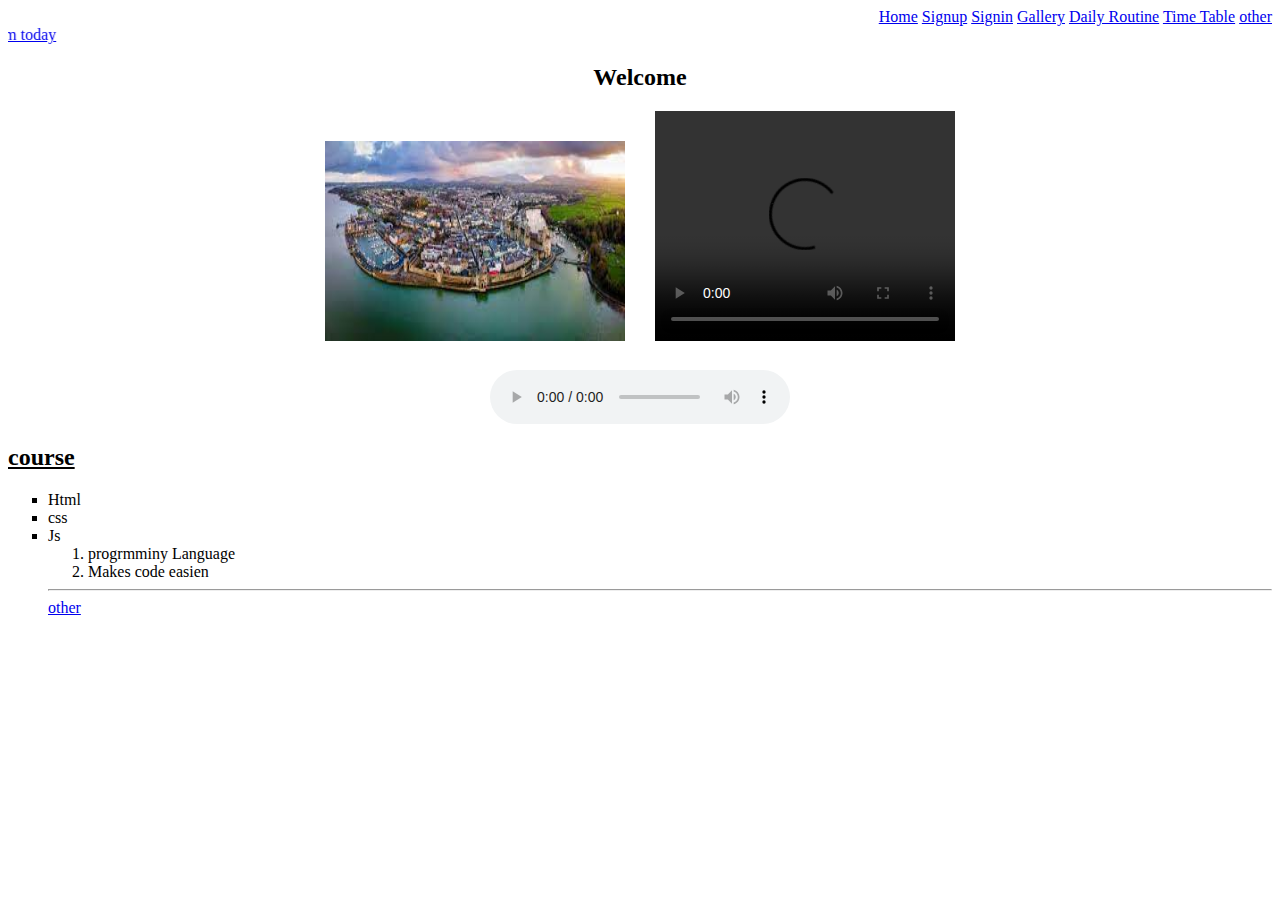
==== index.html @ df338418 "added html, css,js code" ====
<HTML> 
<HEAD>
	<TITLE>
		Subham Behera
	</TITLe>
	<style type="text/css">
		#Welcome{
			text-align: center;
		}
		.navigation{
			float: right;
		}
		#video{
			width: 300px;
			height: 230px;
		}
		#Welcome_img{
			width: 300px;
			height: 200px;
			padding-right: 2%
		}
		#banner_home{
			text-align: center;
		}

		audio{
			padding-top: 2%;
			margin top:5%; 
		}
	</style>
</HEAD>
<BODY>

	<div class="navigation">
		<a href="index.html">Home</a>
			<a href="signup.html">Signup</a>
				<a href="signin.html">Signin</a>
		<a href="gallery.html">Gallery</a>
		<a href="daily_routine.html">Daily Routine</a>
		<a href="time_table.html">Time Table</a>
		<a href="css_basics.html">other</a><br>
	</div>
	<marquee direction="right">
		<a href="css_basics.html" target="blank">Notice: lucky draw will be on 7pm today</a>
	</marquee>

		<h2 id="Welcome">Welcome</h2>

	<div id="banner_home"><img id="Welcome_img" src="assets/images/bg.jfif">


	
    <video controls id="video">
    	<source src="assets/video/hanuman-chalisa.mp4" >
    </video><br>
    <audio controls>
		<source src="assets/audio/01 - Chiru Chiru Chiru [DRGM].mp3">
	</audio></div>
	
	

	<u><h2>course</h2></u>
	<ul type="square">
		<li>Html</li>
		<li>css</li>
		<li>Js
			<ol type="1">
				<li>progrmminy Language</li>
				<li>Makes code easien</li>
			</li>
		</ol>
		<hr>
		<a href="css_basics.html">other</a><br>

	</BODY>
</HTML>
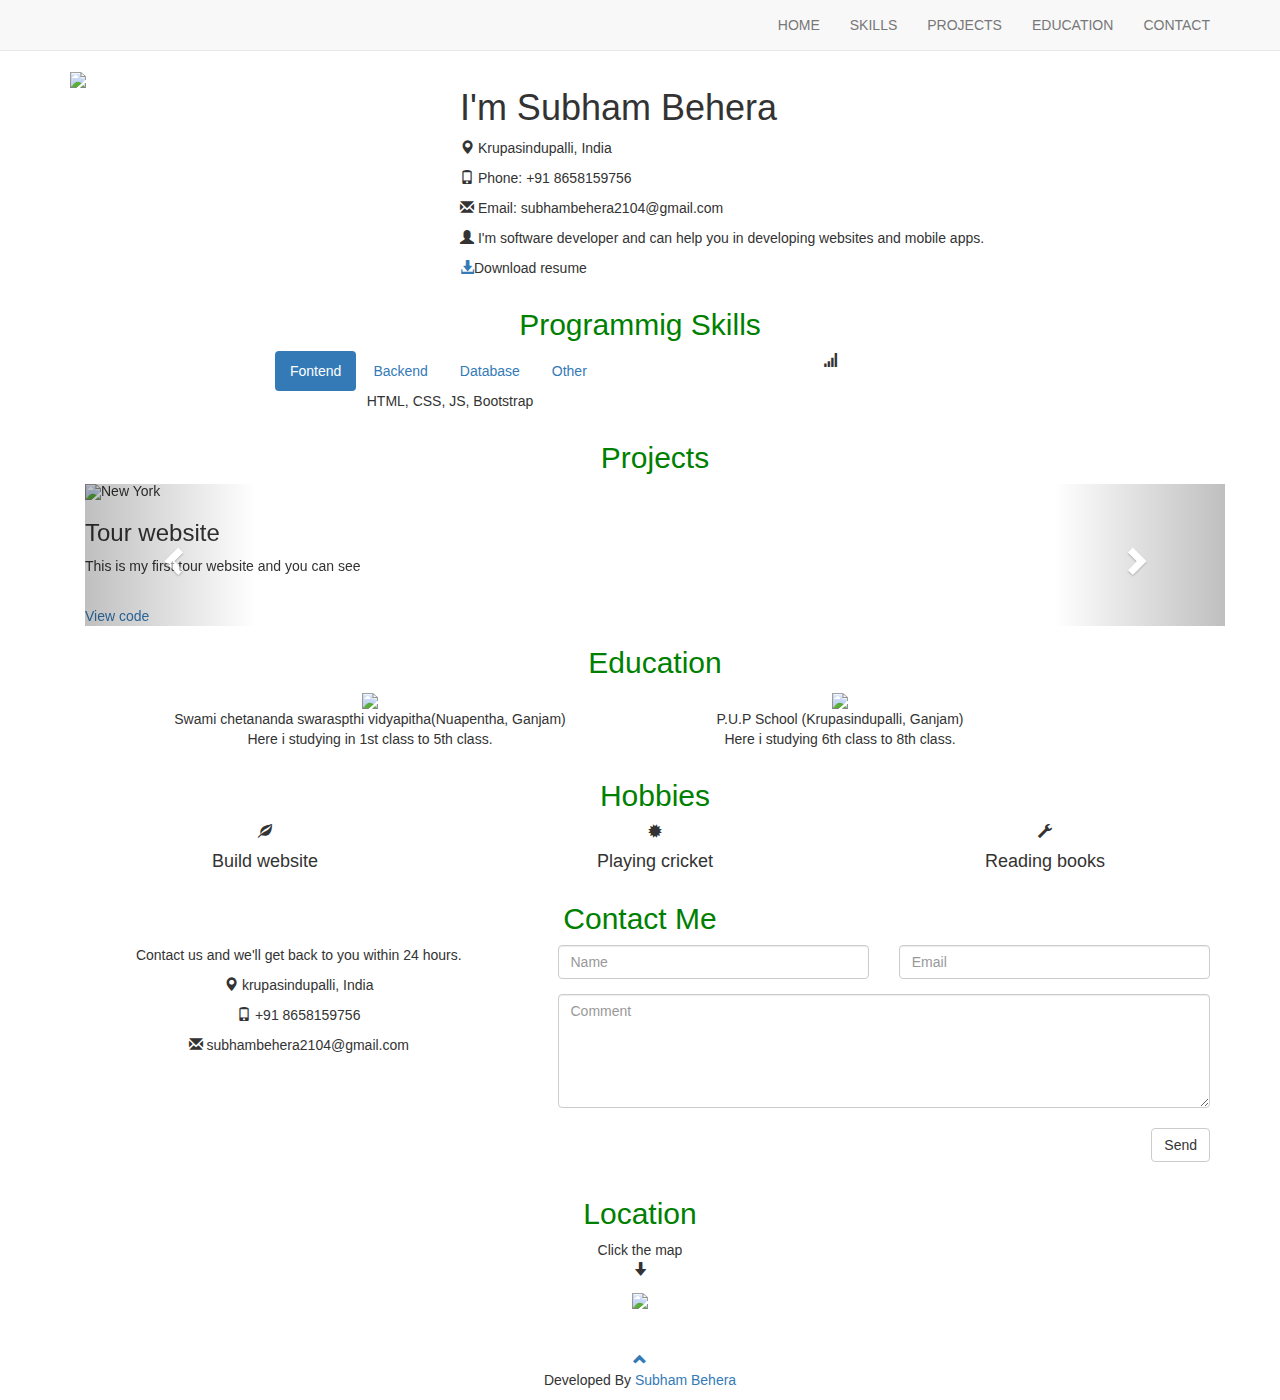
==== commit fdbaf008: "added subham_resume and modified index.html files" ====
--- a/index.html
+++ b/index.html
@@ -1,76 +1,197 @@
-<HTML> 
-<HEAD>
-	<TITLE>
-		Subham Behera
-	</TITLe>
-	<style type="text/css">
-		#Welcome{
-			text-align: center;
-		}
-		.navigation{
-			float: right;
-		}
-		#video{
-			width: 300px;
-			height: 230px;
-		}
-		#Welcome_img{
-			width: 300px;
-			height: 200px;
-			padding-right: 2%
-		}
-		#banner_home{
-			text-align: center;
-		}
-
-		audio{
-			padding-top: 2%;
-			margin top:5%; 
-		}
-	</style>
-</HEAD>
-<BODY>
-
-	<div class="navigation">
-		<a href="index.html">Home</a>
-			<a href="signup.html">Signup</a>
-				<a href="signin.html">Signin</a>
-		<a href="gallery.html">Gallery</a>
-		<a href="daily_routine.html">Daily Routine</a>
-		<a href="time_table.html">Time Table</a>
-		<a href="css_basics.html">other</a><br>
-	</div>
-	<marquee direction="right">
-		<a href="css_basics.html" target="blank">Notice: lucky draw will be on 7pm today</a>
-	</marquee>
-
-		<h2 id="Welcome">Welcome</h2>
-
-	<div id="banner_home"><img id="Welcome_img" src="assets/images/bg.jfif">
+<!DOCTYPE html>
+<html>
+<head>
+	<title>subham</title>
+	<link rel="stylesheet" href="https://maxcdn.bootstrapcdn.com/bootstrap/3.4.1/css/bootstrap.min.css">
+	<link href="https://fonts.googleapis.com/css?family=Montserrat" rel="stylesheet">
+	<script src="https://ajax.googleapis.com/ajax/libs/jquery/3.7.1/jquery.min.js"></script>
+	<script src="https://maxcdn.bootstrapcdn.com/bootstrap/3.4.1/js/bootstrap.min.js"></script>
+	<link rel="stylesheet" href="assets/css/subham_style.css">
 
 
-	
-    <video controls id="video">
-    	<source src="assets/video/hanuman-chalisa.mp4" >
-    </video><br>
-    <audio controls>
-		<source src="assets/audio/01 - Chiru Chiru Chiru [DRGM].mp3">
-	</audio></div>
-	
-	
+</head>
+<body>
 
-	<u><h2>course</h2></u>
-	<ul type="square">
-		<li>Html</li>
-		<li>css</li>
-		<li>Js
-			<ol type="1">
-				<li>progrmminy Language</li>
-				<li>Makes code easien</li>
-			</li>
-		</ol>
-		<hr>
-		<a href="css_basics.html">other</a><br>
+	<div class="container">
+		<div>
+			<nav class="navbar navbar-default navbar-fixed-top">
+				<div class="container">
+					<div class="navbar-header">
+						<button type="button" class="navbar-toggle" data-toggle="collapse" data-target="#myNavbar">
+							<span class="icon-bar"></span>
+							<span class="icon-bar"></span>
+							<span class="icon-bar"></span>
+						</button>
+					</div>
 
-	</BODY>
-</HTML>
+					<div class="collapse navbar-collapse" id="myNavbar">
+						<ul class="nav navbar-nav navbar-right">
+							<li><a href="#home-about">HOME</a></li>
+							<li><a href="#skill">SKILLS</a></li>
+							<li><a href="#Projects">PROJECTS</a></li>
+							<li><a href="#education">EDUCATION</a></li>
+							<li><a href="#Contact">CONTACT</a></li>
+						</ul>
+					</div>
+				</div>
+			</nav>
+
+		</div>
+
+
+		<div id="home-about" class="row" style="padding-top:6%">
+			<div class="col-sm-4 photo">
+				<img src="assets/images/subham.jpg">
+			</div>
+			<div class="col-sm-8">
+				<h1>I'm Subham Behera</h1>
+				<p><span class="glyphicon glyphicon-map-marker"></span> Krupasindupalli, India</p>
+				<p><span class="glyphicon glyphicon-phone"></span> Phone: +91 8658159756</p>
+				<p><span class="glyphicon glyphicon-envelope"></span > Email: subhambehera2104@gmail.com</p>
+				<p><span class="glyphicon glyphicon-user"></span> I'm software developer and can help you in developing websites and mobile apps. </p>
+				<p><a href="assets/subham_resume/Resume.pdf"> <span class="glyphicon glyphicon-download-alt"></span></a>Download resume</p>
+			</div>
+		</div>
+
+		<div class="container row text-center" id="skill">
+			<h2 class="text-center">Programmig Skills</h2>
+			<div class="col-sm-4 col-sm-offset-2">
+				<ul class="nav nav-pills">
+					<li class="active"><a data-toggle="tab" href="#menu0">Fontend</a></li>
+					<li><a data-toggle="tab" href="#menu1">Backend</a></li>
+					<li><a data-toggle="tab" href="#menu2">Database</a></li>
+					<li><a data-toggle="tab" href="#menu3">Other</a> </li>
+				</ul>
+				<div class="tab-content">
+					<div id="menu0" class="tab-pane fade in active">
+						<p>HTML, CSS, JS, Bootstrap</p>
+					</div>
+					<div id="menu1" class="tab-pane fade">
+						<p>C, C++, Python</p>
+					</div>
+					<div id="menu2" class="tab-pane fade">
+						<p>MySQL, Oracle</p>
+					</div>
+					<div id="menu3" class="tab-pane fade">
+						<p>M.S Word, Excel, pwoerpoint, paint</p>
+					</div>
+				</div>
+			</div>
+			<div class="col-sm-4">
+				<span class="glyphicon glyphicon-signal logo"></span>
+			</div>
+		</div>
+		<div class="container" id="Projects">
+			<h2 class="text-center">Projects</h2>
+			<div id="myCarousel" class="carousel slide" data-ride="carousel">
+				<ol class="carousel-indicators">
+					<li data-target="#myCarousel" data-slide-to="0" class="active"></li>
+					<li data-target="#myCarousel" data-slide-to="1"></li>
+					<li data-target="#myCarousel" data-slide-to="2"></li>
+				</ol>
+				<div class="carousel-inner" role="listbox">
+					<div class="item active">
+						<img src="assets/images/web.png" alt="New York" class="img">
+						<h3>Tour website</h3>
+						<p>This is my first tour website and you can see</p><br>
+						<a href="https://github.com/subhambehera2104">View code</a>
+					</div>
+					<div class="item">
+						<img src="assets/images/web2.png" alt="Chicago" class="img">
+						<div class="carousel-caption">
+							<h3>Education website</h3>
+							<p>This is my Educational website and you can see</p><br>
+							<a href="https://github.com/subhambehera2104">View code</a>
+						</div>
+					</div>
+					<div class="item">
+						<img src="assets/images/web3.png" alt="Los Angeles" class="img">
+						<h3>Health website</h3>
+						<p>This is my Health care website and you can see</p><br>
+						<a href="https://github.com/subhambehera2104">View code</a>
+					</div>
+				</div>
+				<a class="left carousel-control" href="#myCarousel" role="button" data-slide="prev">
+					<span class="glyphicon glyphicon-chevron-left" aria-hidden="true"></span>
+					<span class="sr-only">Previous</span>
+				</a>
+				<a class="right carousel-control" href="#myCarousel" role="button" data-slide="next">
+					<span class="glyphicon glyphicon-chevron-right" aria-hidden="true"></span>
+					<span class="sr-only">Next</span>
+				</a>
+			</div>
+		</div>
+		<div class="container text-center" id="education">
+			<h2>Education</h2>
+			<div class="col-sm-6">
+				<img src="assets/images/school2.jpg"><br>
+				<p>Swami chetananda swaraspthi vidyapitha(Nuapentha, Ganjam) <br>
+				Here i studying in 1st class to 5th class.</p>
+			</div>
+			<div class="col-sm-6">
+				<img src="assets/images/school.jpg" style="margin-right: 200px;"><br>
+				<p style="margin-right: 200px;">P.U.P School (Krupasindupalli, Ganjam)<br>
+				Here i studying 6th class to 8th class.</p>
+			</div>
+		</div>
+		<div class="container text-center">
+			<h2>Hobbies</h2>
+			<div class="row">
+				<div class="col-sm-4">
+					<span class="glyphicon glyphicon-leaf logo-small"></span>
+					<h4>Build website</h4>
+				</div>
+				<div class="col-sm-4">
+					<span class="glyphicon glyphicon-certificate logo-small"></span>
+					<h4>Playing cricket</h4>
+				</div>
+				<div class="col-sm-4">
+					<span class="glyphicon glyphicon-wrench logo-small"></span>
+					<h4>Reading books</h4>
+				</div>
+			</div>
+		</div>  
+	</div>
+	<div class="container text-center" id="Contact">
+		<h2>Contact Me</h2>
+		<div class="row">
+			<div class="col-sm-5">
+				<p>Contact us and we'll get back to you within 24 hours.</p>
+				<p><span class="glyphicon glyphicon-map-marker"></span> krupasindupalli, India</p>
+				<p><span class="glyphicon glyphicon-phone"></span> +91 8658159756</p>
+				<p><span class="glyphicon glyphicon-envelope"></span> subhambehera2104@gmail.com</p>
+			</div>
+			<div class="col-sm-7">
+				<div class="row">
+					<div class="col-sm-6 form-group">
+						<input class="form-control" id="name" name="name" placeholder="Name" type="text" required>
+					</div>
+					<div class="col-sm-6 form-group">
+						<input class="form-control" id="email" name="email" placeholder="Email" type="email" required>
+					</div>
+				</div>
+				<textarea class="form-control" id="comments" name="comments" placeholder="Comment" rows="5"></textarea><br>
+				<div class="row">
+					<div class="col-sm-12 form-group">
+						<button class="btn btn-default pull-right" type="submit">Send</button>
+					</div>
+				</div>
+			</div>
+		</div>
+	</div>
+
+	<div class="container text-center" id="map">
+		<h2>Location</h2>
+		<p>Click the map<br><span class="glyphicon glyphicon-arrow-down"></span></p>				
+		<a href="https://www.google.com/maps/@19.1525082,84.5699163,824m/data=!3m1!1e3?entry=ttu">
+			<img src="assets/images/location.png" style="width: 30%;"></a>
+		</div>
+	</div><br><br>
+	<footer class="container text-center">
+		<a href="#home-about" title="To Top">
+			<span class="glyphicon glyphicon-chevron-up"></span>
+		</a>
+		<p>Developed By <a href="https://subhambehera2104.github.io">Subham Behera</a></p>
+	</footer>
+</body>
+</html>--- a/assets/css/subham_style.css
+++ b/assets/css/subham_style.css
@@ -0,0 +1,4 @@
+
+   h2 {
+        color: green
+    }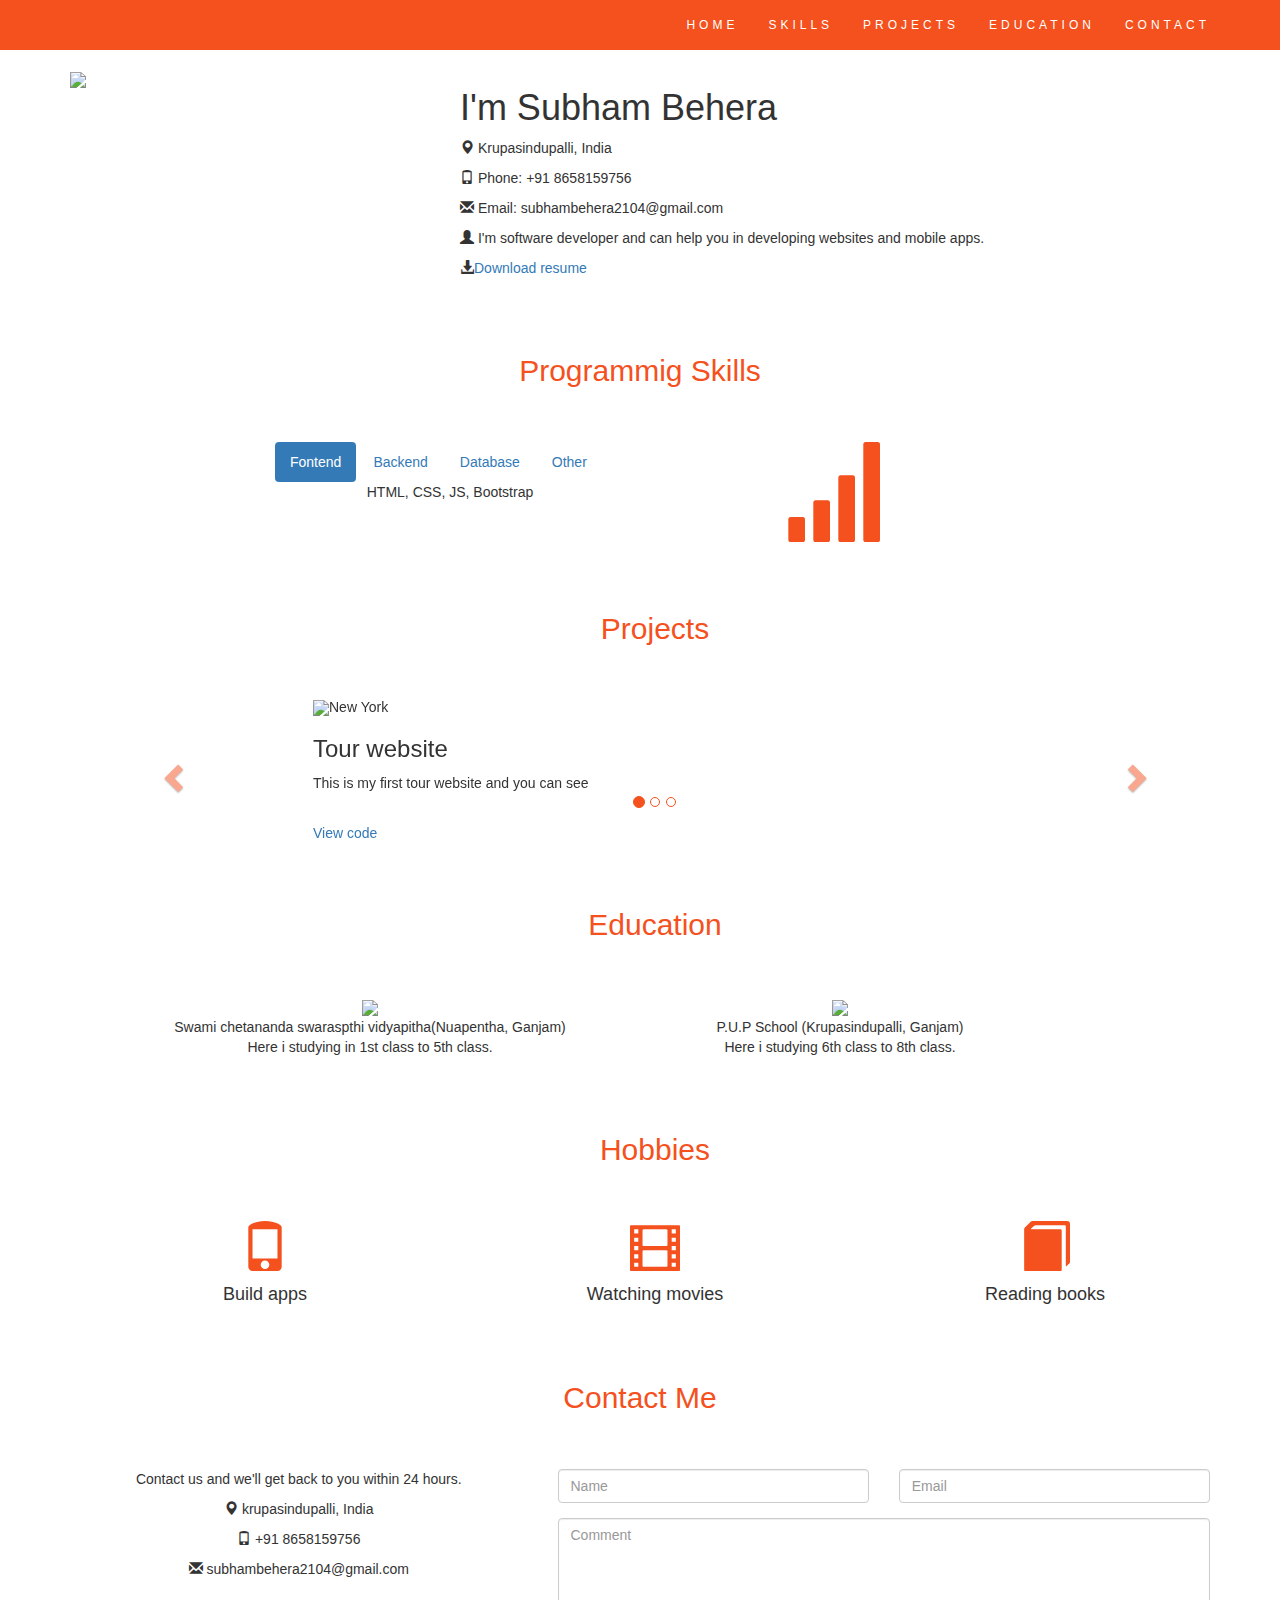
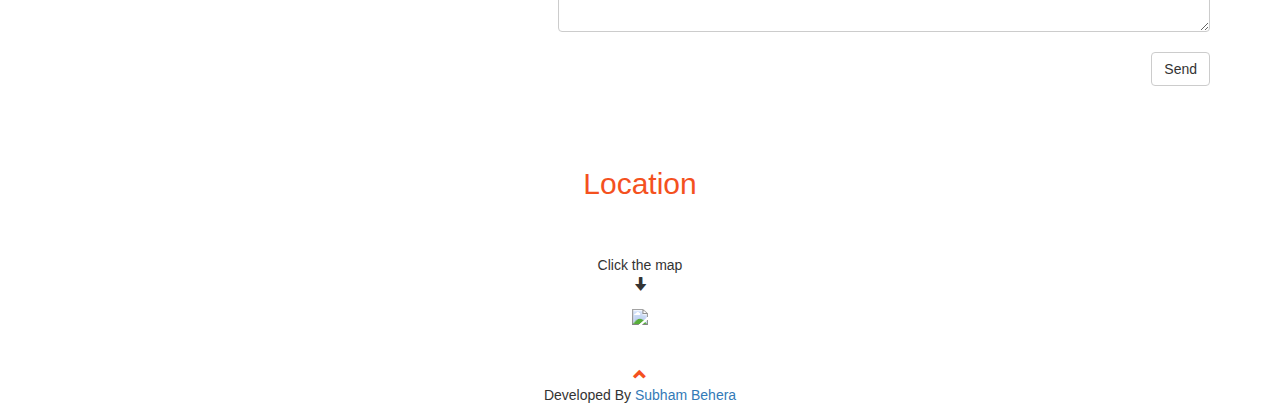
==== commit 097273e3: "modified index.html and subham_style.css" ====
--- a/index.html
+++ b/index.html
@@ -49,7 +49,7 @@
 				<p><span class="glyphicon glyphicon-phone"></span> Phone: +91 8658159756</p>
 				<p><span class="glyphicon glyphicon-envelope"></span > Email: subhambehera2104@gmail.com</p>
 				<p><span class="glyphicon glyphicon-user"></span> I'm software developer and can help you in developing websites and mobile apps. </p>
-				<p><a href="assets/subham_resume/Resume.pdf"> <span class="glyphicon glyphicon-download-alt"></span></a>Download resume</p>
+				<p><span class="glyphicon glyphicon-download-alt"></span><a href="assets/subham_resume/Resume.docx">Download resume</a></p>
 			</div>
 		</div>
 
@@ -138,15 +138,15 @@
 			<h2>Hobbies</h2>
 			<div class="row">
 				<div class="col-sm-4">
-					<span class="glyphicon glyphicon-leaf logo-small"></span>
-					<h4>Build website</h4>
+					<span class="glyphicon glyphicon-phone logo-small"></span>
+					<h4>Build apps</h4>
 				</div>
 				<div class="col-sm-4">
-					<span class="glyphicon glyphicon-certificate logo-small"></span>
-					<h4>Playing cricket</h4>
+					<span class="glyphicon glyphicon-film logo-small"></span>
+					<h4>Watching movies</h4>
 				</div>
 				<div class="col-sm-4">
-					<span class="glyphicon glyphicon-wrench logo-small"></span>
+					<span class="glyphicon glyphicon-book logo-small"></span>
 					<h4>Reading books</h4>
 				</div>
 			</div>
@@ -183,7 +183,7 @@
 	<div class="container text-center" id="map">
 		<h2>Location</h2>
 		<p>Click the map<br><span class="glyphicon glyphicon-arrow-down"></span></p>				
-		<a href="https://www.google.com/maps/@19.1525082,84.5699163,824m/data=!3m1!1e3?entry=ttu">
+		<a href="https://www.google.com/maps/@19.1472009,84.5729579,245m/data=!3m1!1e3?entry=ttu">
 			<img src="assets/images/location.png" style="width: 30%;"></a>
 		</div>
 	</div><br><br>
--- a/assets/css/subham_style.css
+++ b/assets/css/subham_style.css
@@ -1,4 +1,67 @@
+.photo{
+    transition: all 0.3s;
+}
+.photo:hover{
+    transform: scale(1.10);
+}
+h2{
+    color:  #f4511e;
+    padding: 4%;
+}
+.img{
+    transition: all 0.3s;
+}
+.img:hover{
+    transform: scale(1.15);
+}
+.about{
+    border-radius: 30px;
+}
+.carousel-control.right, .carousel-control.left {
+    background-image: none;
+    color:  #f4511e;
+}
+.carousel-indicators li {
+    border-color:  #f4511e;
+}
+.carousel-indicators li.active {
+    background-color:  #f4511e;
+}
+.item {
+    padding-left: 20%;
+}
+.logo-small{
+    color:  #f4511e;
+    font-size: 50px;
+}
+.logo {
+    color:  #f4511e;
+    font-size: 100px;
+}
+.navbar {
+    margin-bottom: 0;
+    background-color: #f4511e;
+    z-index: 9999;
+    border: 0;
+    font-size: 12px !important;
+    line-height: 1.42857143 !important;
+    letter-spacing: 4px;
+    border-radius: 0;
+  }
 
-   h2 {
-        color: green
-    }+  .navbar li a, .navbar .navbar-brand {
+    color: #fff !important;
+  }
+
+  .navbar-nav li a:hover, .navbar-nav li.active a {
+    color: #f4511e !important;
+    background-color: #fff !important;
+  }
+
+  .navbar-default .navbar-toggle {
+    border-color: transparent;
+    color: #fff !important;
+  }
+  footer .glyphicon{
+      color: #f4511e;
+  }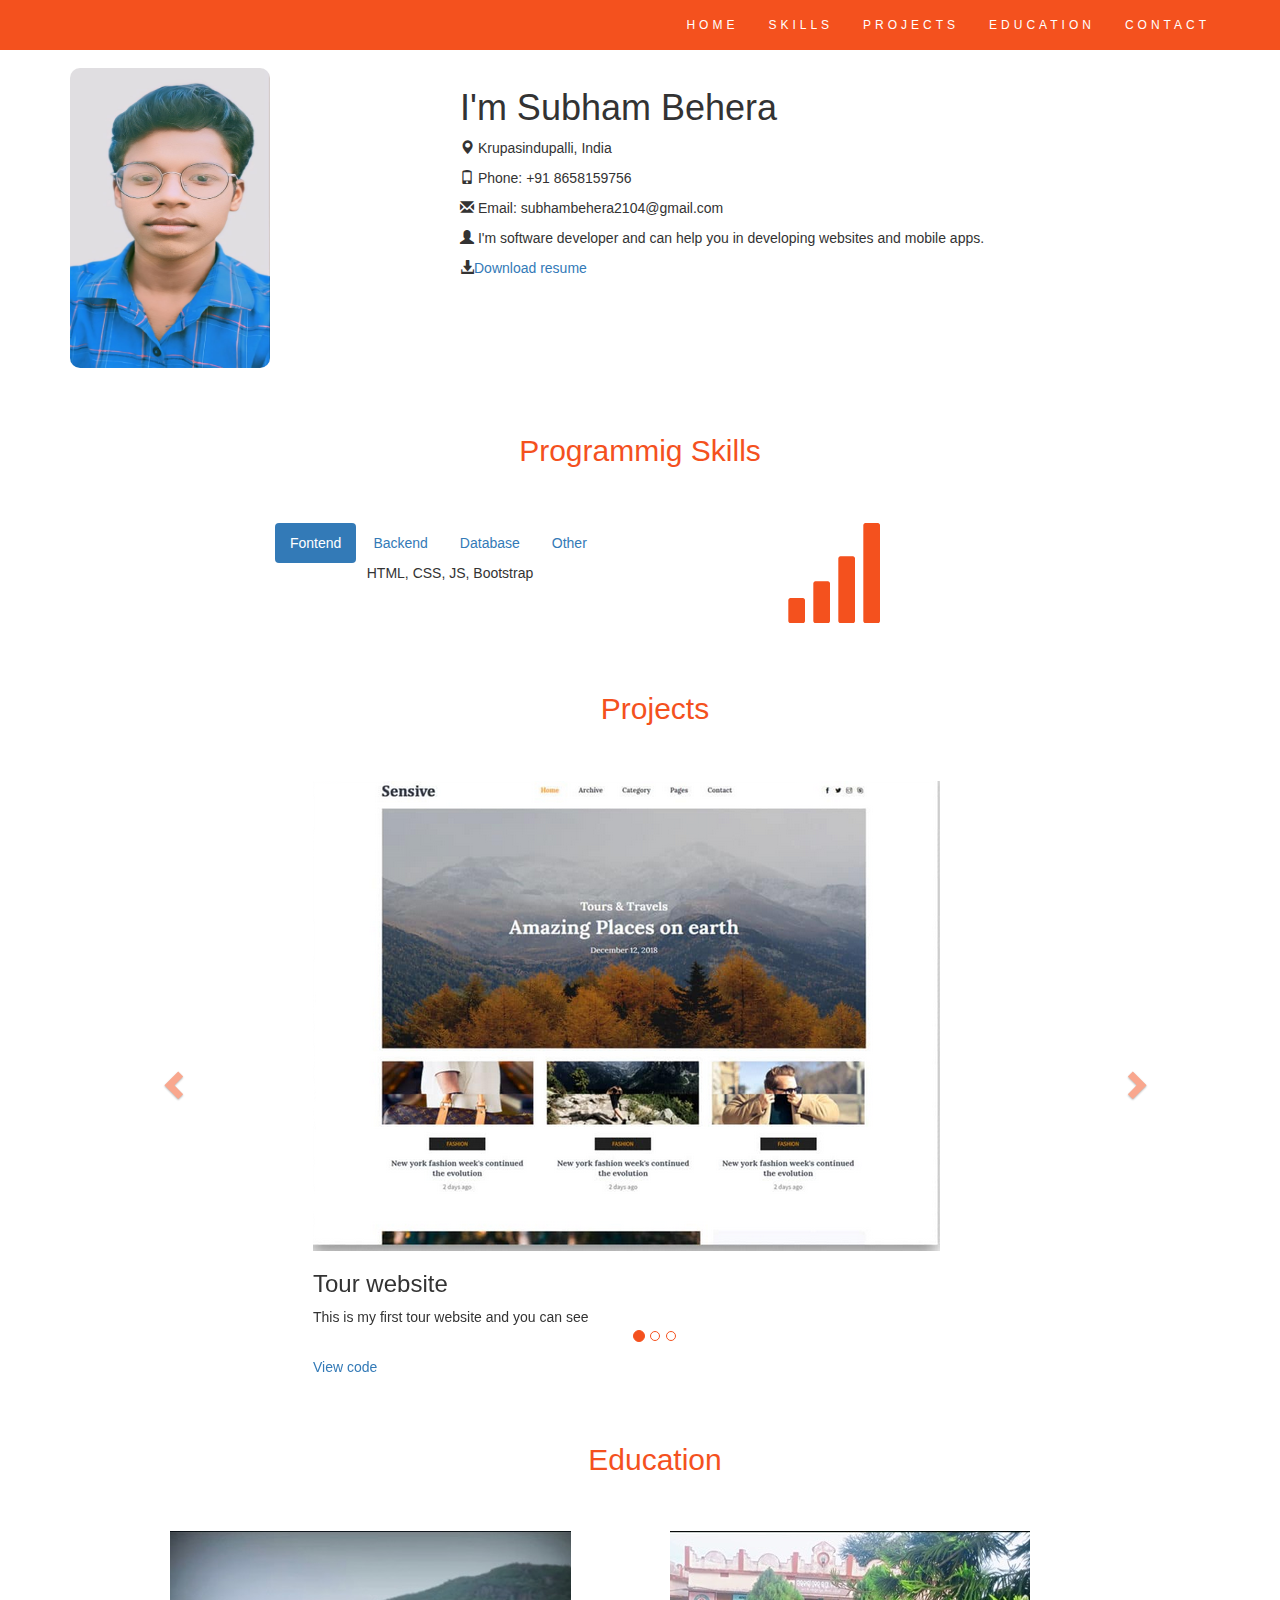
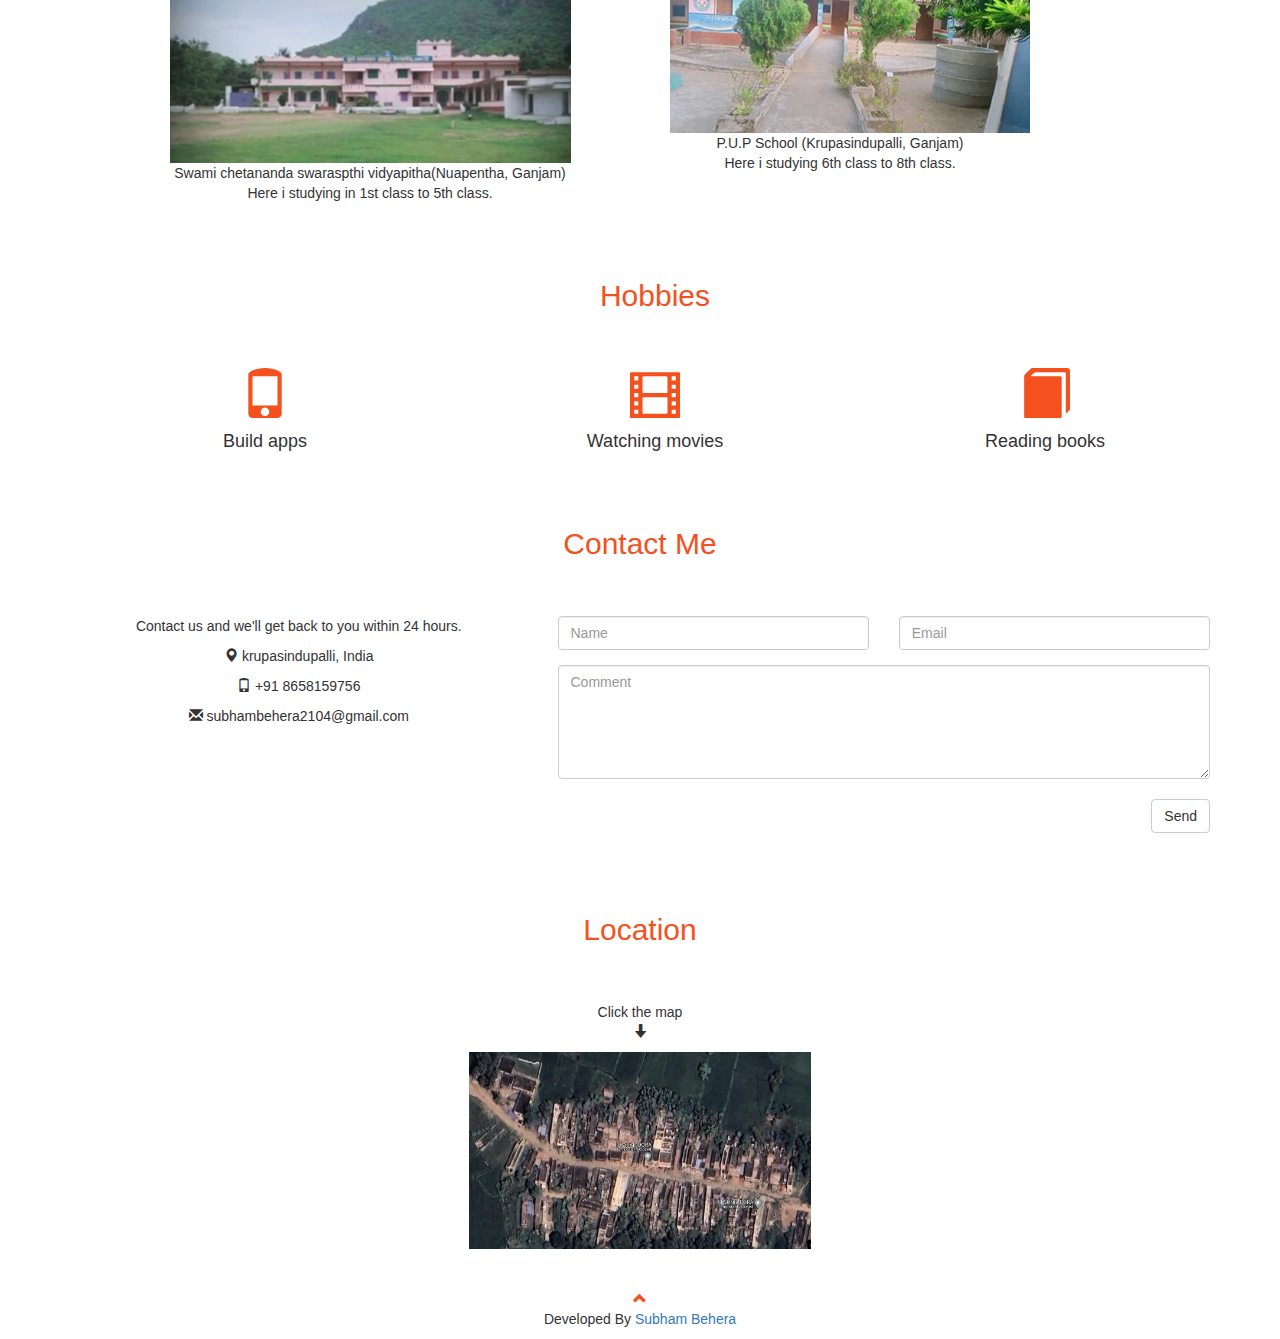
==== commit 00b51adf: "added my old won project" ====
--- a/index.html
+++ b/index.html
@@ -41,7 +41,7 @@
 
 		<div id="home-about" class="row" style="padding-top:6%">
 			<div class="col-sm-4 photo">
-				<img src="assets/images/subham.jpg">
+				<img src="assets/images/subham.jpg" style="height: 300px; width: 200px; border-radius: 10px;">
 			</div>
 			<div class="col-sm-8">
 				<h1>I'm Subham Behera</h1>
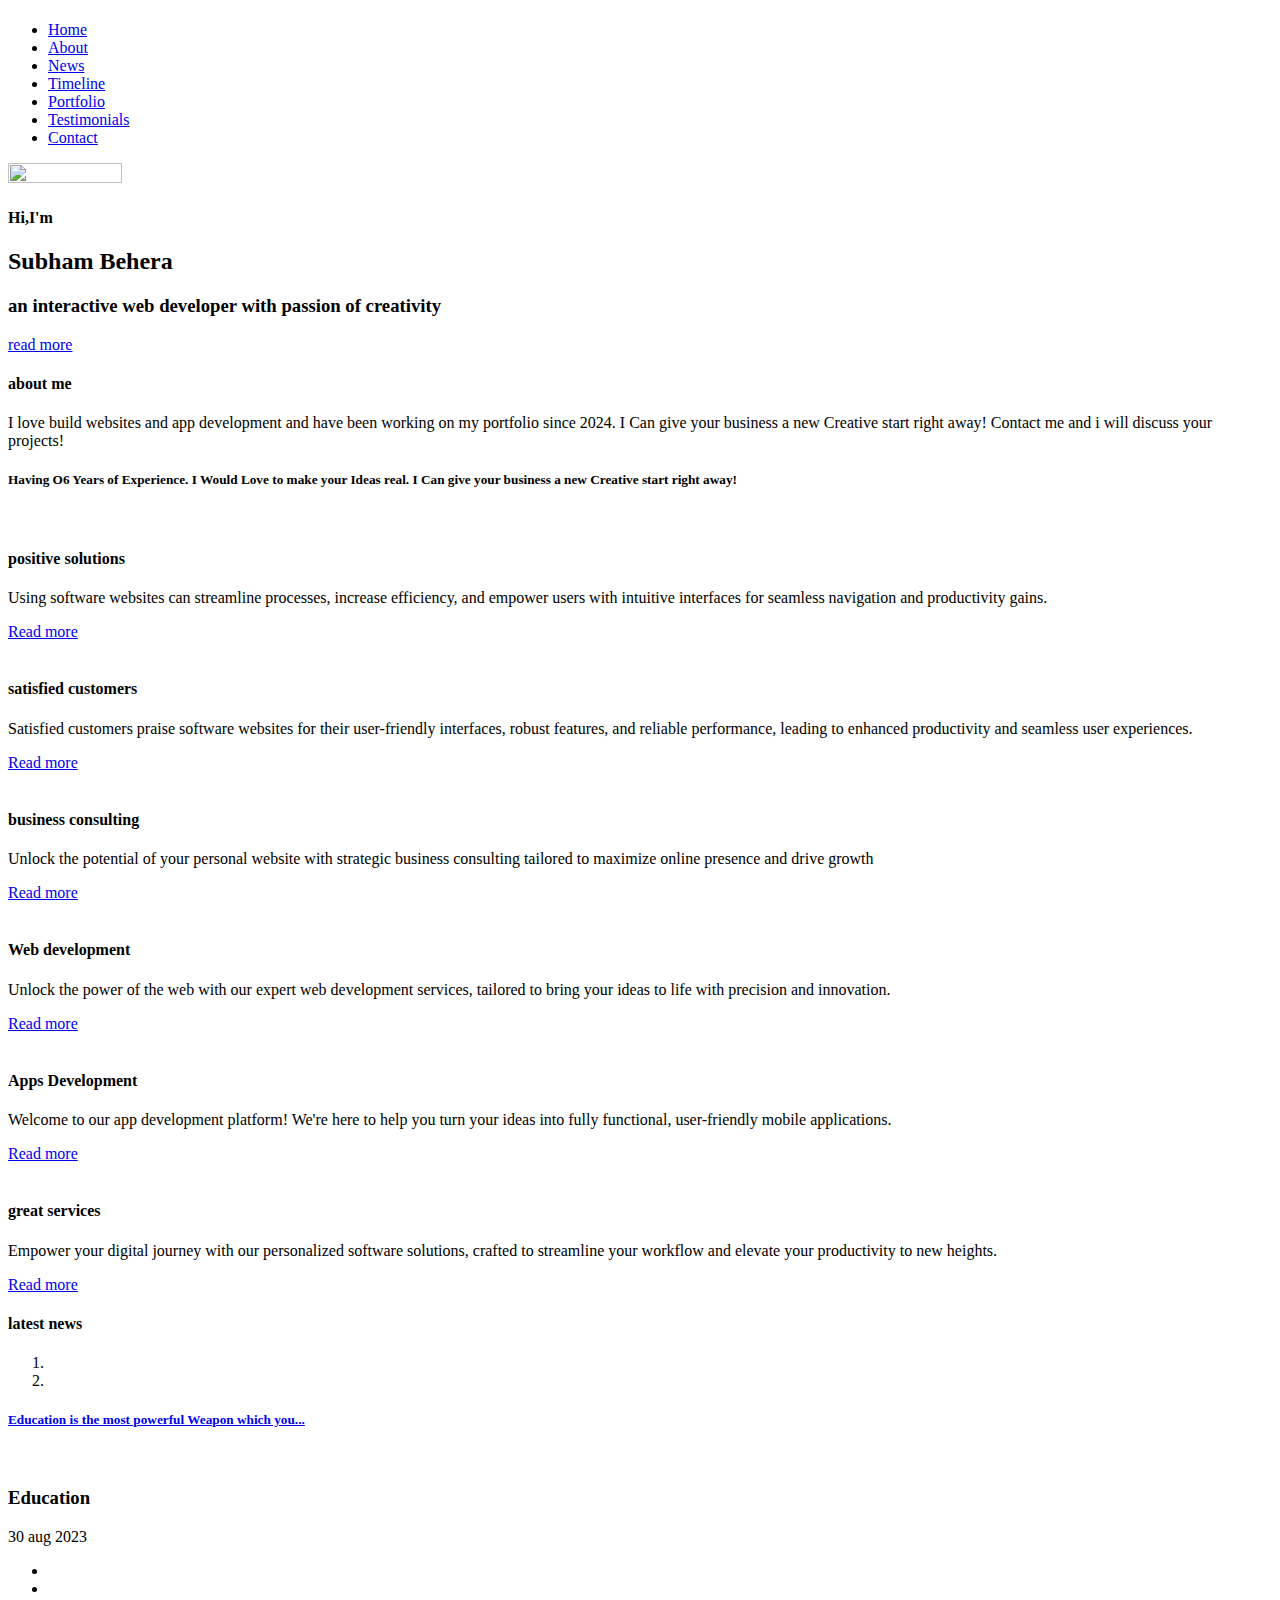
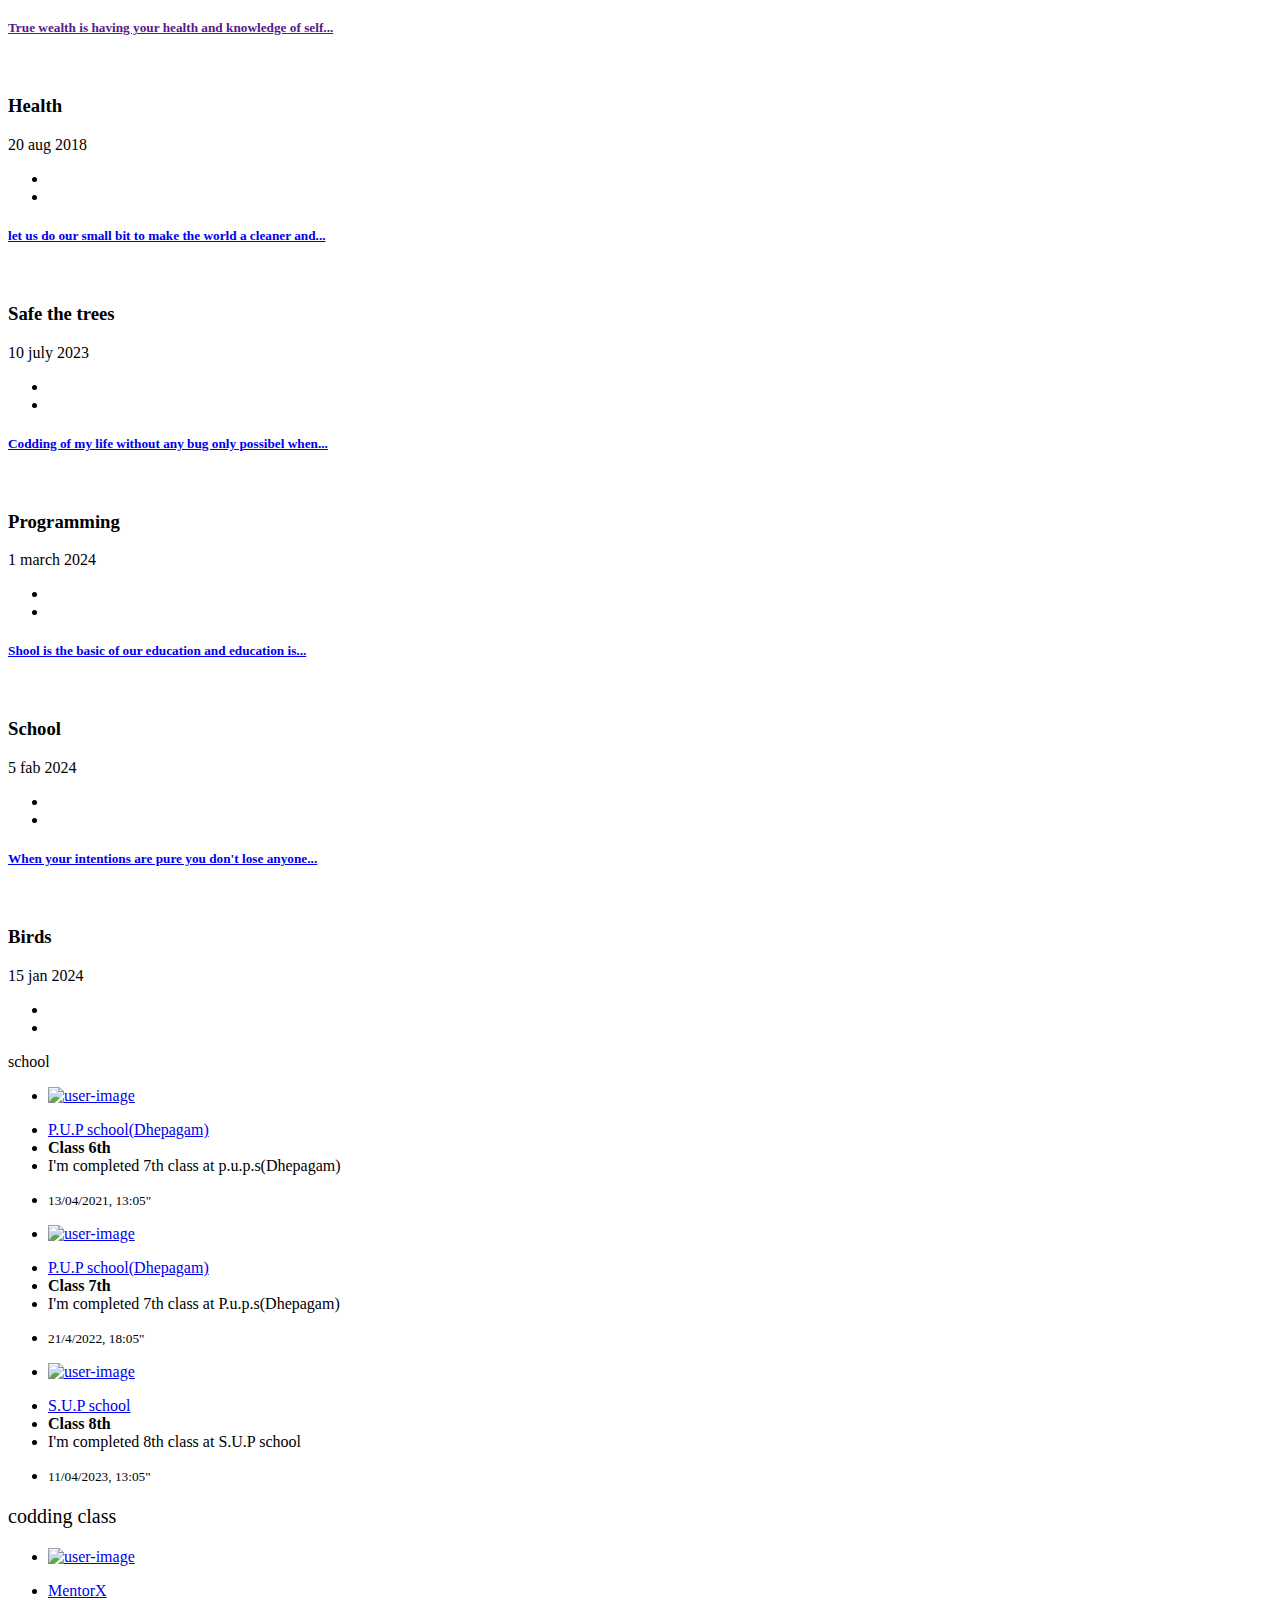
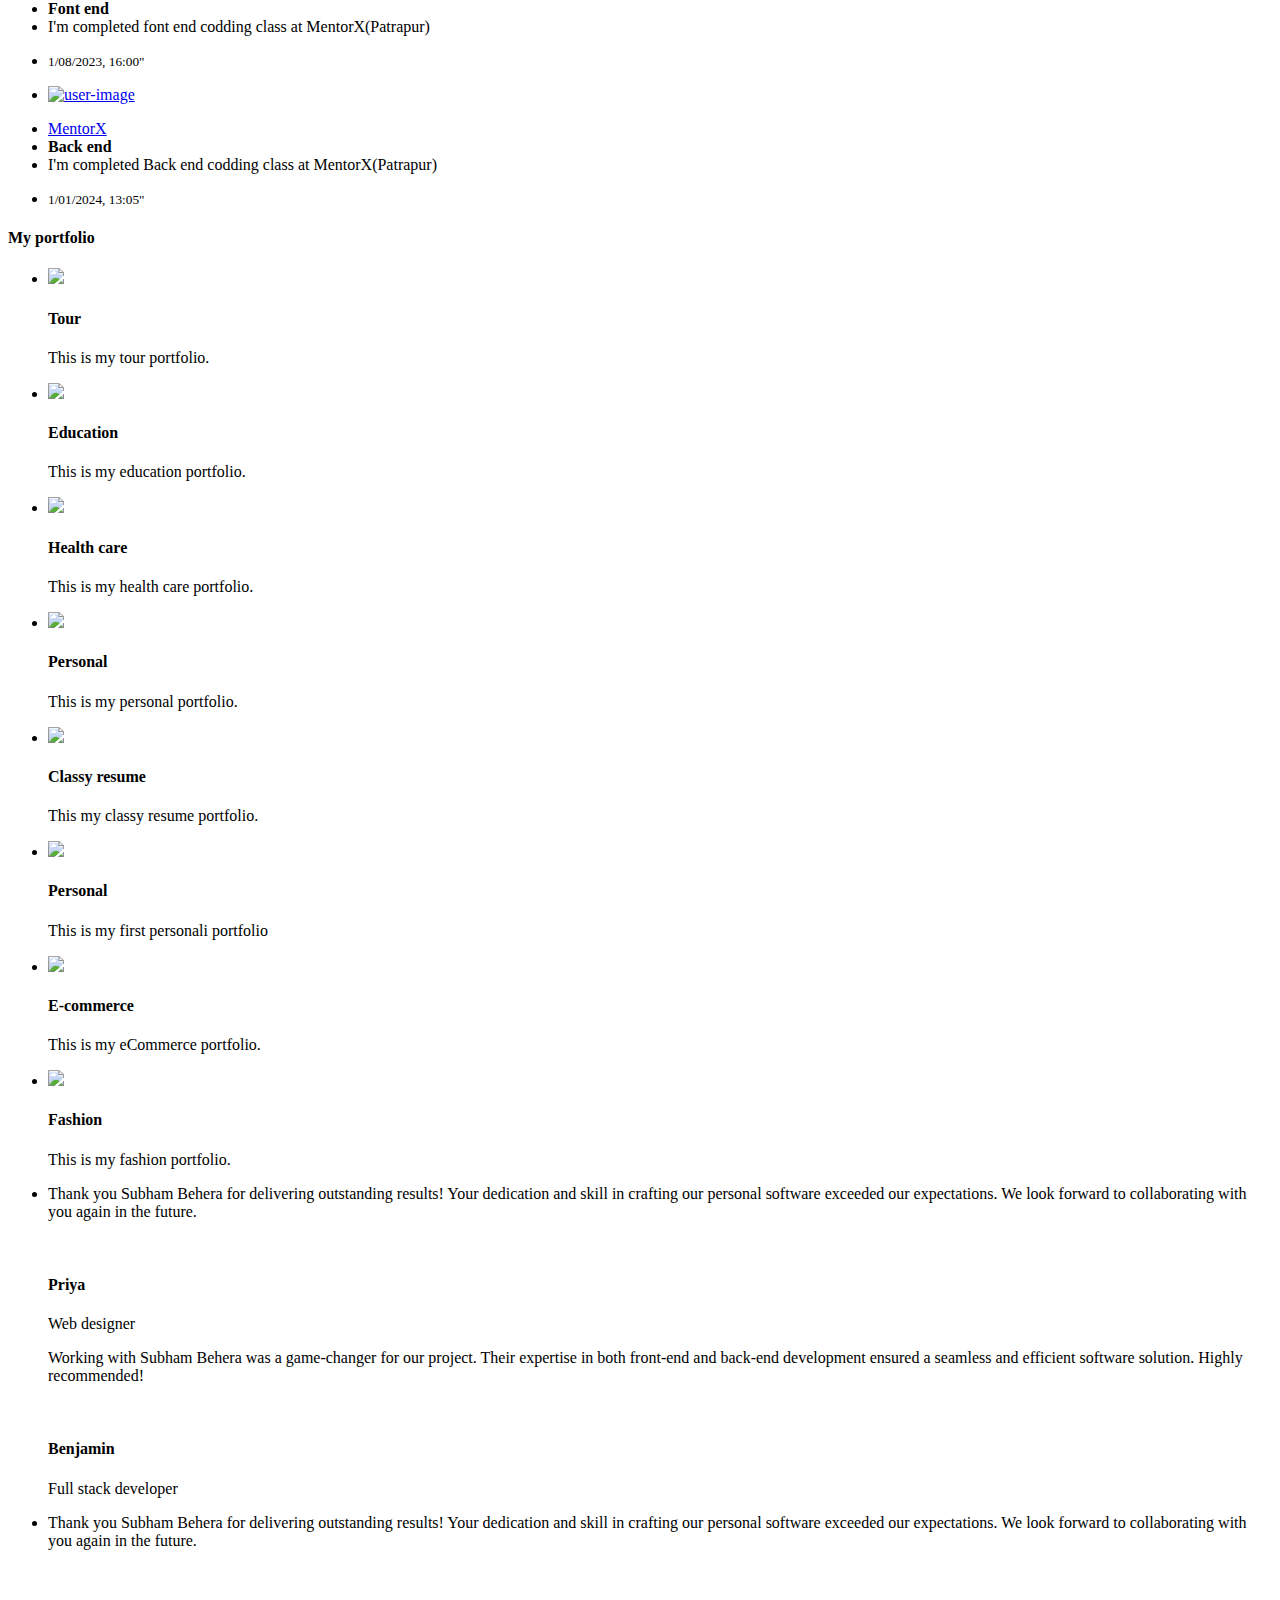
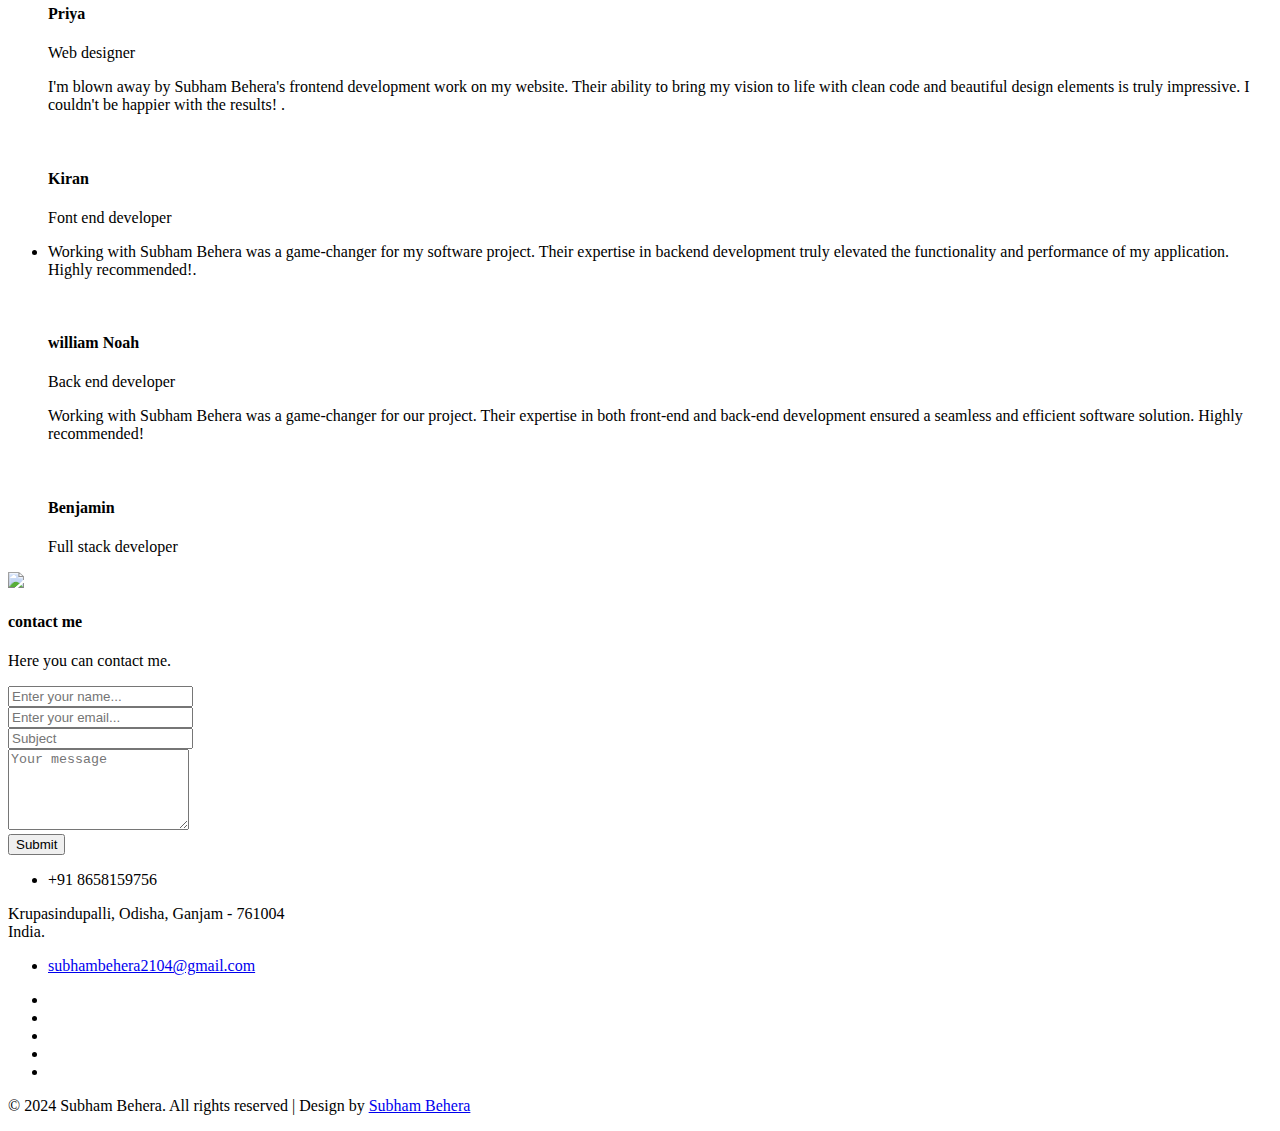
==== commit 2cac5e90: "Update index.html" ====
--- a/index.html
+++ b/index.html
@@ -1,197 +1,896 @@
-<!DOCTYPE html>
-<html>
-<head>
-	<title>subham</title>
-	<link rel="stylesheet" href="https://maxcdn.bootstrapcdn.com/bootstrap/3.4.1/css/bootstrap.min.css">
-	<link href="https://fonts.googleapis.com/css?family=Montserrat" rel="stylesheet">
-	<script src="https://ajax.googleapis.com/ajax/libs/jquery/3.7.1/jquery.min.js"></script>
-	<script src="https://maxcdn.bootstrapcdn.com/bootstrap/3.4.1/js/bootstrap.min.js"></script>
-	<link rel="stylesheet" href="assets/css/subham_style.css">
-
-
-</head>
-<body>
-
-	<div class="container">
-		<div>
-			<nav class="navbar navbar-default navbar-fixed-top">
-				<div class="container">
-					<div class="navbar-header">
-						<button type="button" class="navbar-toggle" data-toggle="collapse" data-target="#myNavbar">
-							<span class="icon-bar"></span>
-							<span class="icon-bar"></span>
-							<span class="icon-bar"></span>
-						</button>
-					</div>
-
-					<div class="collapse navbar-collapse" id="myNavbar">
-						<ul class="nav navbar-nav navbar-right">
-							<li><a href="#home-about">HOME</a></li>
-							<li><a href="#skill">SKILLS</a></li>
-							<li><a href="#Projects">PROJECTS</a></li>
-							<li><a href="#education">EDUCATION</a></li>
-							<li><a href="#Contact">CONTACT</a></li>
-						</ul>
-					</div>
-				</div>
-			</nav>
-
-		</div>
-
-
-		<div id="home-about" class="row" style="padding-top:6%">
-			<div class="col-sm-4 photo">
-				<img src="assets/images/subham.jpg" style="height: 300px; width: 200px; border-radius: 10px;">
-			</div>
-			<div class="col-sm-8">
-				<h1>I'm Subham Behera</h1>
-				<p><span class="glyphicon glyphicon-map-marker"></span> Krupasindupalli, India</p>
-				<p><span class="glyphicon glyphicon-phone"></span> Phone: +91 8658159756</p>
-				<p><span class="glyphicon glyphicon-envelope"></span > Email: subhambehera2104@gmail.com</p>
-				<p><span class="glyphicon glyphicon-user"></span> I'm software developer and can help you in developing websites and mobile apps. </p>
-				<p><span class="glyphicon glyphicon-download-alt"></span><a href="assets/subham_resume/Resume.docx">Download resume</a></p>
-			</div>
-		</div>
-
-		<div class="container row text-center" id="skill">
-			<h2 class="text-center">Programmig Skills</h2>
-			<div class="col-sm-4 col-sm-offset-2">
-				<ul class="nav nav-pills">
-					<li class="active"><a data-toggle="tab" href="#menu0">Fontend</a></li>
-					<li><a data-toggle="tab" href="#menu1">Backend</a></li>
-					<li><a data-toggle="tab" href="#menu2">Database</a></li>
-					<li><a data-toggle="tab" href="#menu3">Other</a> </li>
-				</ul>
-				<div class="tab-content">
-					<div id="menu0" class="tab-pane fade in active">
-						<p>HTML, CSS, JS, Bootstrap</p>
-					</div>
-					<div id="menu1" class="tab-pane fade">
-						<p>C, C++, Python</p>
-					</div>
-					<div id="menu2" class="tab-pane fade">
-						<p>MySQL, Oracle</p>
-					</div>
-					<div id="menu3" class="tab-pane fade">
-						<p>M.S Word, Excel, pwoerpoint, paint</p>
-					</div>
-				</div>
-			</div>
-			<div class="col-sm-4">
-				<span class="glyphicon glyphicon-signal logo"></span>
-			</div>
-		</div>
-		<div class="container" id="Projects">
-			<h2 class="text-center">Projects</h2>
-			<div id="myCarousel" class="carousel slide" data-ride="carousel">
-				<ol class="carousel-indicators">
-					<li data-target="#myCarousel" data-slide-to="0" class="active"></li>
-					<li data-target="#myCarousel" data-slide-to="1"></li>
-					<li data-target="#myCarousel" data-slide-to="2"></li>
-				</ol>
-				<div class="carousel-inner" role="listbox">
-					<div class="item active">
-						<img src="assets/images/web.png" alt="New York" class="img">
-						<h3>Tour website</h3>
-						<p>This is my first tour website and you can see</p><br>
-						<a href="https://github.com/subhambehera2104">View code</a>
-					</div>
-					<div class="item">
-						<img src="assets/images/web2.png" alt="Chicago" class="img">
-						<div class="carousel-caption">
-							<h3>Education website</h3>
-							<p>This is my Educational website and you can see</p><br>
-							<a href="https://github.com/subhambehera2104">View code</a>
-						</div>
-					</div>
-					<div class="item">
-						<img src="assets/images/web3.png" alt="Los Angeles" class="img">
-						<h3>Health website</h3>
-						<p>This is my Health care website and you can see</p><br>
-						<a href="https://github.com/subhambehera2104">View code</a>
-					</div>
-				</div>
-				<a class="left carousel-control" href="#myCarousel" role="button" data-slide="prev">
-					<span class="glyphicon glyphicon-chevron-left" aria-hidden="true"></span>
-					<span class="sr-only">Previous</span>
-				</a>
-				<a class="right carousel-control" href="#myCarousel" role="button" data-slide="next">
-					<span class="glyphicon glyphicon-chevron-right" aria-hidden="true"></span>
-					<span class="sr-only">Next</span>
-				</a>
-			</div>
-		</div>
-		<div class="container text-center" id="education">
-			<h2>Education</h2>
-			<div class="col-sm-6">
-				<img src="assets/images/school2.jpg"><br>
-				<p>Swami chetananda swaraspthi vidyapitha(Nuapentha, Ganjam) <br>
-				Here i studying in 1st class to 5th class.</p>
-			</div>
-			<div class="col-sm-6">
-				<img src="assets/images/school.jpg" style="margin-right: 200px;"><br>
-				<p style="margin-right: 200px;">P.U.P School (Krupasindupalli, Ganjam)<br>
-				Here i studying 6th class to 8th class.</p>
-			</div>
-		</div>
-		<div class="container text-center">
-			<h2>Hobbies</h2>
-			<div class="row">
-				<div class="col-sm-4">
-					<span class="glyphicon glyphicon-phone logo-small"></span>
-					<h4>Build apps</h4>
-				</div>
-				<div class="col-sm-4">
-					<span class="glyphicon glyphicon-film logo-small"></span>
-					<h4>Watching movies</h4>
-				</div>
-				<div class="col-sm-4">
-					<span class="glyphicon glyphicon-book logo-small"></span>
-					<h4>Reading books</h4>
-				</div>
-			</div>
-		</div>  
-	</div>
-	<div class="container text-center" id="Contact">
-		<h2>Contact Me</h2>
-		<div class="row">
-			<div class="col-sm-5">
-				<p>Contact us and we'll get back to you within 24 hours.</p>
-				<p><span class="glyphicon glyphicon-map-marker"></span> krupasindupalli, India</p>
-				<p><span class="glyphicon glyphicon-phone"></span> +91 8658159756</p>
-				<p><span class="glyphicon glyphicon-envelope"></span> subhambehera2104@gmail.com</p>
-			</div>
-			<div class="col-sm-7">
-				<div class="row">
-					<div class="col-sm-6 form-group">
-						<input class="form-control" id="name" name="name" placeholder="Name" type="text" required>
-					</div>
-					<div class="col-sm-6 form-group">
-						<input class="form-control" id="email" name="email" placeholder="Email" type="email" required>
-					</div>
-				</div>
-				<textarea class="form-control" id="comments" name="comments" placeholder="Comment" rows="5"></textarea><br>
-				<div class="row">
-					<div class="col-sm-12 form-group">
-						<button class="btn btn-default pull-right" type="submit">Send</button>
-					</div>
-				</div>
-			</div>
-		</div>
-	</div>
-
-	<div class="container text-center" id="map">
-		<h2>Location</h2>
-		<p>Click the map<br><span class="glyphicon glyphicon-arrow-down"></span></p>				
-		<a href="https://www.google.com/maps/@19.1472009,84.5729579,245m/data=!3m1!1e3?entry=ttu">
-			<img src="assets/images/location.png" style="width: 30%;"></a>
-		</div>
-	</div><br><br>
-	<footer class="container text-center">
-		<a href="#home-about" title="To Top">
-			<span class="glyphicon glyphicon-chevron-up"></span>
-		</a>
-		<p>Developed By <a href="https://subhambehera2104.github.io">Subham Behera</a></p>
-	</footer>
-</body>
-</html>+<!--Author: W3layouts
+Author URL: http://w3layouts.com
+License: Creative Commons Attribution 3.0 Unported
+License URL: http://creativecommons.org/licenses/by/3.0/
+-->
+
+<!DOCTYPE html>
+<html lang="zxx">
+
+<head>
+    <title>Subham Behera Personal Flat Bootstrap Responsive website Template</title>
+    <meta name="viewport" content="width=device-width, initial-scale=1">
+    <meta charset="utf-8" />
+    <meta name="keywords" content="Fusion Responsive web template, Bootstrap Web Templates, Flat Web Templates, Android Compatible web template, 
+	SmartPhone Compatible web template, free WebDesigns for Nokia, Samsung, LG, Sony Ericsson, Motorola web design" />
+    <script>
+        addEventListener("load", function () {
+            setTimeout(hideURLbar, 0);
+        }, false);
+
+        function hideURLbar() {
+            window.scrollTo(0, 1);
+        }
+    </script>
+    <!-- Custom Theme files -->
+    <link href="css/bootstrap.min.css" type="text/css" rel="stylesheet" media="all">
+    <link href="css/style.css" type="text/css" rel="stylesheet" media="all">
+    <!-- timeline -->
+    <link href="css/timeline.css" type="text/css" rel="stylesheet" media="all">
+    <!-- font-awesome icons -->
+    <link href="css/font-awesome.min.css" rel="stylesheet">
+    <!-- //Custom Theme files -->
+    <!-- online-fonts -->
+    <link href="//fonts.googleapis.com/css?family=Dosis:200,300,400,500,600,700,800" rel="stylesheet">
+</head>
+
+<body id="page-top" data-spy="scroll" data-target=".navbar-fixed-top">
+    <!-- header -->
+    <nav class="navbar fixed-top navbar-expand-lg navbar-light navbar-fixed-top">
+        <div class="container">
+            <h1 class="wthree-logo">
+                <a href="index.html" id="logoLink"></a>
+            </h1>
+            <div class="nav-item  position-relative">
+                <a href="#menu" id="toggle">
+                    <span></span>
+                </a>
+                <div id="menu">
+                    <ul>
+                        <li><a href="index.html">Home</a></li>
+                        <li><a href="#tl" class="scroll">About</a></li>
+                        <li><a href="#news" class="scroll">News</a></li>
+                        <li><a href="#tl" class="scroll">Timeline</a></li>
+                        <li><a href="#portfolio" class="scroll">Portfolio</a></li>
+                        <li><a href="#testi" class="scroll">Testimonials</a></li>
+                        <li><a href="#contact" class="scroll">Contact</a></li>
+                    </ul>
+                </div>
+            </div>
+        </div>
+    </nav>
+    <!-- //header -->
+    <!-- banner -->
+    <div id="home" class="banner-w3pvt  d-flex justify-content-center align-items-center clip-wthree">
+        <div class="container">
+            <div class="row">
+                <div class="offset-lg-6"></div>
+                <img src="images/subham.png" alt="" class="img-fluid" style="height: 90%; width: 30%;" />
+                <div class="col-lg-6 bnr-txt-w3pvt  d-sm-flex justify-content-center align-items-center">
+                    <div class="bnr-w3pvt-txt">
+                        <h4>Hi,I'm</h4>
+                        <h2>Subham Behera</h2>
+                        <h3>an interactive web developer with passion of creativity</h3>
+                        <a href="#about" class="scroll bnr-btn">read more</a>
+                    </div>
+                </div>
+            </div>
+        </div>
+    </div>
+    <!-- //banner -->
+    <!-- about -->
+    <section class="about-w3layouts sec-space" id="about">
+        <div class="container">
+            <div class="row">
+                <div class="col-lg-6">
+                    <div class="title-sec-w3layouts_pvt">
+                        <span class="title-icon-wthree fa fa-hashtag" aria-hidden="true"></span>
+                        <h4 class="w3layouts_pvt-head">about me</h4>
+                    </div>
+                    <div class="ab-pvtw3 my-4">
+                        <p class="my-3"> I love build websites and app development and have been working on my portfolio since 2024. I Can give your business a new Creative start right away! Contact me and i will discuss your projects!
+                        </p>
+                        <h5>Having O6 Years of Experience. I Would Love to make your Ideas real. I Can give your business a new Creative start right away!</h5>
+                    </div>
+                </div>
+                <div class="col-lg-3 col-md-6  mt-md-4 w3pvt-ab text-center position-relative">
+                    <div class="ab-border"><span class="fa fa-arrow-circle-right" aria-hidden="true"></span></div>
+                    <div class="clip-each clip-border d-flex justify-content-center align-items-center">
+                        <img src="images/s5.png" alt="" class="img-fluid rounded-circle">
+                    </div>
+                    <h4 class="feed-title my-3">positive solutions</h4>
+                    <p> Using software websites can streamline processes, increase efficiency, and empower users with intuitive interfaces for seamless navigation and productivity gains.</p>
+                    <a href="#tl" class="btn-w3layouts_pvt scroll">Read more<span class="fa fa-long-arrow-right"
+                            aria-hidden="true"></span></a>
+                </div>
+                <div class="col-lg-3 col-md-6 mt-4 w3pvt-ab text-center">
+                    <div class="clip-each clip-border d-flex justify-content-center align-items-center">
+                        <img src="images/s6.png" alt="" class="img-fluid rounded-circle">
+                    </div>
+                    <h4 class="feed-title my-3">satisfied customers</h4>
+                    <p>Satisfied customers praise software websites for their user-friendly interfaces, robust features, and reliable performance, leading to enhanced productivity and seamless user experiences.</p>
+                    <a href="#tl" class="btn-w3layouts_pvt scroll">Read more<span class="fa fa-long-arrow-right"
+                            aria-hidden="true"></span></a>
+                </div>
+            </div>
+            <div class="row ab-grid-bottom">
+                <div class="col-lg-3 col-md-6 my-lg-4 w3pvt-ab text-center  position-relative">
+                    <div class="ab-border"><span class="fa fa-arrow-circle-right" aria-hidden="true"></span></div>
+                    <div class="clip-each clip-border d-flex justify-content-center align-items-center">
+                        <img src="images/s1.png" alt="" class="img-fluid rounded-circle">
+                    </div>
+                    <h4 class="feed-title my-3">business consulting</h4>
+                    <p> Unlock the potential of your personal website with strategic business consulting tailored to maximize online presence and drive growth</p>
+                    <a href="#tl" class="btn-w3layouts_pvt scroll">Read more<span class="fa fa-long-arrow-right"
+                            aria-hidden="true"></span></a>
+                </div>
+                <div class="col-lg-3 col-md-6 my-lg-4 mt-md-0 mt-4 w3pvt-ab text-center position-relative">
+                    <div class="ab-border rsp-border"><span class="fa fa-arrow-circle-right" aria-hidden="true"></span></div>
+                    <div class="clip-each clip-border d-flex justify-content-center align-items-center">
+                        <img src="images/s2.png" alt="" class="img-fluid rounded-circle">
+                    </div>
+                    <h4 class="feed-title my-3">Web development</h4>
+                    <p> Unlock the power of the web with our expert web development services, tailored to bring your ideas to life with precision and innovation. </p>
+                    <a href="#tl" class="btn-w3layouts_pvt scroll">Read more<span class="fa fa-long-arrow-right"
+                            aria-hidden="true"></span></a>
+                </div>
+                <div class="col-lg-3 col-md-6 my-lg-4 mt-sm-5 mt-4 w3pvt-ab text-center position-relative">
+                    <div class="ab-border"><span class="fa fa-arrow-circle-right" aria-hidden="true"></span></div>
+                    <div class="clip-each clip-border d-flex justify-content-center align-items-center">
+                        <img src="images/s3.png" alt="" class="img-fluid rounded-circle">
+                    </div>
+                    <h4 class="feed-title my-3">Apps Development</h4>
+                    <p>Welcome to our app development platform! We're here to help you turn your ideas into fully functional, user-friendly mobile applications.</p>
+                    <a href="#tl" class="btn-w3layouts_pvt scroll">Read more<span class="fa fa-long-arrow-right"
+                            aria-hidden="true"></span></a>
+                </div>
+                <div class="col-lg-3 col-md-6 mt-lg-4 mt-sm-5 mt-4 w3pvt-ab text-center">
+                    <div class="clip-each clip-border d-flex justify-content-center align-items-center">
+                        <img src="images/s4.png" alt="" class="img-fluid rounded-circle">
+                    </div>
+                    <h4 class="feed-title my-3">great services</h4>
+                    <p> Empower your digital journey with our personalized software solutions, crafted to streamline your workflow and elevate your productivity to new heights.</p>
+                    <a href="#tl" class="btn-w3layouts_pvt scroll">Read more<span class="fa fa-long-arrow-right"
+                            aria-hidden="true"></span></a>
+                </div>
+            </div>
+        </div>
+    </section>
+    <!-- about -->
+    <!-- carousel -->
+    <div class="cliptop-blog-wthree" id="news">
+        <div class="container">
+            <div class="title-sec-w3layouts_pvt">
+                <span class="title-icon-wthree fa fa-hashtag" aria-hidden="true"></span>
+                <h4 class="w3layouts_pvt-head text-white">latest news</h4>
+            </div>
+            <div class="row blog pt-5 mt-md-3">
+                <div class="col-md-12">
+                    <div id="blogCarousel" class="carousel slide" data-ride="carousel">
+
+                        <ol class="carousel-indicators">
+                            <li data-target="#blogCarousel" data-slide-to="0" class="active"></li>
+                            <li data-target="#blogCarousel" data-slide-to="1"></li>
+                        </ol>
+
+                        <!-- Carousel items -->
+                        <div class="carousel-inner">
+                            <div class="carousel-item active">
+                                <div class="d-flex team-agile-row">
+                                    <div class="col-lg-4 col-md-6 w3-slide-grid">
+                                        <h5><a href="#">Education is the most powerful Weapon which you...</a></h5>
+                                        <div class="box20">
+                                            <img src="images/banner.jpg" alt="" class="img-fluid" style="height: 220px;" />
+                                            <div class="box-content">
+                                                <h3 class="title">Education</h3>
+                                                <span class="post text-capitalize">30 aug 2023</span>
+                                            </div>
+                                            <ul class="icon">
+                                                <li>
+                                                    <a href="#">
+                                                        <span class="fa fa-share"></span>
+                                                    </a>
+                                                </li>
+                                                <li>
+                                                    <a href="#">
+                                                        <span class="fa fa-link"></span>
+                                                    </a>
+                                                </li>
+                                            </ul>
+                                        </div>
+                                    </div>
+                                    <div class="col-lg-4 col-md-6 mt-md-0 mt-4  w3-slide-grid">
+                                        <h5><a href="">True wealth is having your health and knowledge of self...</a></h5>
+                                        <div class="box20">
+                                            <img src="images/health.jpg" alt="" class="img-fluid" />
+                                            <div class="box-content">
+                                                <h3 class="title">Health</h3>
+                                                <span class="post text-capitalize">20 aug 2018</span>
+                                            </div>
+                                            <ul class="icon">
+                                                <li>
+                                                    <a href="#">
+                                                        <span class="fa fa-share"></span>
+                                                    </a>
+                                                </li>
+                                                <li>
+                                                    <a href="#">
+                                                        <span class="fa fa-link"></span>
+                                                    </a>
+                                                </li>
+                                            </ul>
+                                        </div>
+                                    </div>
+                                    <div class="col-lg-4 col-md-6 mt-lg-0 mt-4 w3-slide-grid">
+                                        <h5><a href="#">let us do our small bit to make the world a cleaner and...</a></h5>
+                                        <div class="box20">
+                                            <img src="images/tree.jpg" alt="" class="img-fluid" />
+                                            <div class="box-content">
+                                                <h3 class="title">Safe the trees</h3>
+                                                <span class="post text-capitalize">10 july 2023</span>
+                                            </div>
+                                            <ul class="icon">
+                                                <li>
+                                                    <a href="#">
+                                                        <span class="fa fa-share"></span>
+                                                    </a>
+                                                </li>
+                                                <li>
+                                                    <a href="#">
+                                                        <span class="fa fa-link"></span>
+                                                    </a>
+                                                </li>
+                                            </ul>
+                                        </div>
+                                    </div>
+                                </div>
+                            </div>
+                            <!--.item-->
+                            <div class="carousel-item">
+                                <div class="d-flex team-agile-row">
+                                    <div class="col-lg-4 col-md-6  w3-slide-grid">
+                                        <h5><a href="#">Codding of my life without any bug only possibel when...</a></h5>
+                                        <div class="box20">
+                                            <img src="images/codding.jpg" alt="" class="img-fluid" style="height: 227px;" />
+                                            <div class="box-content">
+                                                <h3 class="title">Programming</h3>
+                                                <span class="post">1 march 2024</span>
+                                            </div>
+                                            <ul class="icon">
+                                                <li>
+                                                    <a href="#">
+                                                        <span class="fa fa-share"></span>
+                                                    </a>
+                                                </li>
+                                                <li>
+                                                    <a href="#">
+                                                        <span class="fa fa-link"></span>
+                                                    </a>
+                                                </li>
+                                            </ul>
+                                        </div>
+                                    </div>
+                                    <div class="col-lg-4 col-md-6 mt-md-0 mt-4  w3-slide-grid">
+                                        <h5><a href="#">Shool is the basic of our education and education is...</a></h5>
+                                        <div class="box20">
+                                            <img src="images/school.jpg" alt="" class="img-fluid" style="height: 227px;" />
+                                            <div class="box-content">
+                                                <h3 class="title">School</h3>
+                                                <span class="post">5 fab 2024</span>
+                                            </div>
+                                            <ul class="icon">
+                                                <li>
+                                                    <a href="#">
+                                                        <span class="fa fa-share"></span>
+                                                    </a>
+                                                </li>
+                                                <li>
+                                                    <a href="#">
+                                                        <span class="fa fa-link"></span>
+                                                    </a>
+                                                </li>
+                                            </ul>
+                                        </div>
+                                    </div>
+                                    <div class="col-lg-4 col-md-6 mt-lg-0 mt-4  w3-slide-grid">
+                                        <h5><a href="#">When your intentions are pure you don't lose anyone...</a></h5>
+                                        <div class="box20">
+                                            <img src="images/g1.jpg" alt="" class="img-fluid" />
+                                            <div class="box-content">
+                                                <h3 class="title">Birds</h3>
+                                                <span class="post">15 jan 2024</span>
+                                            </div>
+                                            <ul class="icon">
+                                                <li>
+                                                    <a href="#">
+                                                        <span class="fa fa-share"></span>
+                                                    </a>
+                                                </li>
+                                                <li>
+                                                    <a href="#">
+                                                        <span class="fa fa-link"></span>
+                                                    </a>
+                                                </li>
+                                            </ul>
+                                        </div>
+                                    </div>
+                                </div>
+                                <!--.row-->
+                            </div>
+                            <!--.item-->
+
+                        </div>
+                        <!--.carousel-inner-->
+                    </div>
+                    <!--.Carousel-->
+
+                </div>
+            </div>
+        </div>
+    </div>
+    <!-- //carousel -->
+    <!-- timeline -->
+    <section class="timeline-w3pvt" id="tl">
+        <div class="container">
+            <div class="row">
+                <div id="timeline">
+                    <div class="row timeline-movement timeline-movement-top">
+                        <div class="timeline-badge timeline-future-movement">
+                            <p>school</p>
+                        </div>
+                    </div>
+                    <div class="row timeline-movement">
+                        <div class="timeline-badge center-left">
+
+                        </div>
+                        <div class="col-lg-6  timeline-item">
+                            <div class="row">
+                                <div class="col-lg-12">
+                                    <div class="timeline-panel credits  anim animate fadeInLeft">
+                                        <div class="timeline-panel-ul clearfix">
+                                            <div class="lefting-wrap">
+                                                <ul>
+                                                    <li class="img-wraping"><a href="#"><img src="images/school.jpg" class="img-fluid"
+                                                                alt="user-image" /></a></li>
+                                                </ul>
+                                            </div>
+                                            <div class="righting-wrap">
+                                                <ul>
+                                                    <li><a href="#" class="importo">P.U.P school(Dhepagam)</a></li>
+                                                    <li><span class="causale" style="color:#000; font-weight: 600;">Class 6th
+                                                        </span> </li>
+                                                    <li><span class="causale">I'm completed 7th class at p.u.p.s(Dhepagam)</span> </li>
+                                                    <li>
+                                                        <p><small class="text-muted"><span class="fa fa-clock-o"></span>
+                                                                13/04/2021, 13:05"</small></p>
+                                                    </li>
+                                                </ul>
+                                            </div>
+                                        </div>
+                                    </div>
+
+                                </div>
+                            </div>
+                        </div>
+                    </div>
+                    <div class="row timeline-movement">
+                        <div class="timeline-badge center-right">
+                        </div>
+                        <div class="offset-lg-6 col-lg-6  timeline-item">
+                            <div class="row">
+                                <div class="offset-lg-1 col-lg-12">
+                                    <div class="timeline-panel debits  anim animate  fadeInRight">
+                                        <div class="timeline-panel-ul clearfix">
+                                            <div class="lefting-wrap">
+                                                <ul>
+                                                    <li class="img-wraping"><a href="#"><img src="images/school.jpg" class="img-fluid"
+                                                                alt="user-image" /></a></li>
+                                                </ul>
+                                            </div>
+                                            <div class="righting-wrap">
+                                                <ul>
+                                                    <li><a href="#" class="importo">P.U.P school(Dhepagam)</a></li>
+                                                    <li><span class="causale" style="color:#000; font-weight: 600;">Class 7th</span> </li>
+                                                    <li><span class="causale">I'm completed 7th class at P.u.p.s(Dhepagam)</span> </li>
+                                                    <li>
+                                                        <p><small class="text-muted"><span class="fa fa-clock-o"></span>
+                                                            21/4/2022, 18:05"</small></p>
+                                                    </li>
+                                                </ul>
+                                            </div>
+                                        </div>
+                                    </div>
+
+                                </div>
+                            </div>
+                        </div>
+                    </div>
+                    <div class="row timeline-movement">
+                        <div class="timeline-badge center-left">
+                        </div>
+                        <div class="col-lg-6  timeline-item">
+                            <div class="row">
+                                <div class="col-lg-12">
+                                    <div class="timeline-panel credits  anim animate  fadeInLeft">
+                                        <div class="timeline-panel-ul  clearfix">
+                                            <div class="lefting-wrap">
+                                                <ul>
+                                                    <li class="img-wraping"><a href="#"><img src="images/school2.jpg" class="img-fluid"
+                                                                alt="user-image" /></a></li>
+                                                </ul>
+                                            </div>
+                                            <div class="righting-wrap">
+                                                <ul>
+                                                    <li><a href="#" class="importo">S.U.P school</a></li>
+                                                    <li><span class="causale" style="color:#000; font-weight: 600;">Class 8th
+                                                        </span> </li>
+                                                    <li><span class="causale">I'm completed 8th class at S.U.P school</span> </li>
+                                                    <li>
+                                                        <p><small class="text-muted"><span class="fa fa-clock-o"></span>
+                                                                11/04/2023, 13:05"</small></p>
+                                                    </li>
+                                                </ul>
+                                            </div>
+                                        </div>
+                                    </div>
+
+                                </div>
+                            </div>
+                        </div>
+                    </div>
+                    <div class="row timeline-movement timeline-movement-top">
+                        <div class="timeline-badge timeline-future-movement">
+                            <p style="font-size: 20px;">codding class</p>
+                        </div>
+                    </div>
+                    <div class="row timeline-movement">
+                        <div class="timeline-badge center-right">
+                        </div>
+                        <div class="offset-lg-6 col-lg-6  timeline-item">
+                            <div class="row">
+                                <div class="offset-lg-1 col-lg-11">
+                                    <div class="timeline-panel debits  anim animate  fadeInRight">
+                                        <div class="timeline-panel-ul clearfix">
+                                            <div class="lefting-wrap">
+                                                <ul>
+                                                    <li class="img-wraping"><a href="#"><img src="images/logo.png" class="img-fluid"
+                                                                alt="user-image" style="width: 300px;"/></a></li>
+                                                </ul>
+                                            </div>
+                                            <div class="righting-wrap">
+                                                <ul>
+                                                    <li><a href="#" class="importo">MentorX</a></li>
+                                                    <li><span class="causale" style="color:#000; font-weight: 600;">Font end</span> </li>
+                                                    <li><span class="causale">I'm completed font end codding class at MentorX(Patrapur)</span> </li>
+                                                    <li>
+                                                        <p><small class="text-muted"><span class="fa fa-clock-o"></span>
+                                                                1/08/2023, 16:00"</small></p>
+                                                    </li>
+                                                </ul>
+                                            </div>
+                                        </div>
+                                    </div>
+                                </div>
+                            </div>
+                        </div>
+                    </div>
+                    <div class="row timeline-movement">
+                        <div class="timeline-badge center-left">
+
+                        </div>
+                        <div class="col-lg-6  timeline-item">
+                            <div class="row">
+                                <div class="col-lg-12">
+                                    <div class="timeline-panel credits  anim animate  fadeInLeft">
+                                        <div class="timeline-panel-ul clearfix">
+                                            <div class="lefting-wrap">
+                                                <ul>
+                                                    <li class="img-wraping"><a href="#"><img src="images/logo.png" class="img-fluid"
+                                                                alt="user-image" style="width: 300px;" /></a></li>
+                                                </ul>
+                                            </div>
+                                            <div class="righting-wrap">
+                                                <ul>
+                                                    <li><a href="#" class="importo">MentorX</a></li>
+                                                    <li><span class="causale" style="color:#000; font-weight: 600;">Back end
+                                                        </span> </li>
+                                                    <li><span class="causale">I'm completed Back end codding class at MentorX(Patrapur) </span> </li>
+                                                    <li>
+                                                        <p><small class="text-muted"><span class="fa fa-clock-o"></span>
+                                                                1/01/2024, 13:05"</small></p>
+                                                    </li>
+                                                </ul>
+                                            </div>
+                                        </div>
+                                    </div>
+                                </div>
+                            </div>
+                        </div>
+                    </div>
+                </div>
+            </div>
+        </div>
+    </section>
+    <!-- //timeline -->
+    <!-- portfolio -->
+    <section class="wthree-row w3-gallery cliptop-portfolio-wthree" id="portfolio">
+        <div class="container">
+            <div class="title-sec-w3layouts_pvt">
+                <span class="title-icon-wthree fa fa-hashtag" aria-hidden="true"></span>
+                <h4 class="w3layouts_pvt-head text-white">My portfolio</h4>
+            </div>
+            <ul class="demo mt-5 pt-lg-5">
+                <li>
+                    <div class="gallery-grid1">
+                        <img src="images/web.png" alt=" " class="img-fluid" style="height: 180px; width: 500px;" />
+                        <div class="p-mask">
+                            <h4>Tour</h4>
+                            <p>This is my tour portfolio.</p>
+                        </div>
+                    </div>
+                </li>
+                <li>
+                    <div class="gallery-grid1">
+                        <img src="images/web2.png" alt=" " class="img-fluid" />
+                        <div class="p-mask">
+                            <h4>Education</h4>
+                            <p>This is my education portfolio.</p>
+                        </div>
+                    </div>
+                </li>
+                <li>
+                    <div class="gallery-grid1">
+                        <img src="images/web3.png" alt=" " class="img-fluid" />
+                        <div class="p-mask">
+                            <h4>Health care</h4>
+                            <p>This is my health care portfolio.</p>
+                        </div>
+                    </div>
+                </li>
+                <li>
+                    <div class="gallery-grid1">
+                        <img src="images/web4.png" alt=" " class="img-fluid" />
+                        <div class="p-mask">
+                            <h4>Personal</h4>
+                            <p>This is my personal portfolio.</p>
+                        </div>
+                    </div>
+                </li>
+                <li>
+                    <div class="gallery-grid1">
+                        <img src="images/project1.png" alt=" " class="img-fluid" />
+                        <div class="p-mask">
+                            <h4>Classy resume</h4>
+                            <p>This my classy resume portfolio.</p>
+                        </div>
+                    </div>
+                </li>
+                <li>
+                    <div class="gallery-grid1">
+                        <img src="images/project2.png" alt=" " class="img-fluid" />
+                        <div class="p-mask">
+                            <h4>Personal</h4>
+                            <p>This is my first personali portfolio</p>
+                        </div>
+                    </div>
+                </li>
+                <li>
+                    <div class="gallery-grid1">
+                        <img src="images/web5.png" alt=" " class="img-fluid" style="height: 200px; width: 300px;" />
+                        <div class="p-mask">
+                            <h4>E-commerce</h4>
+                            <p>This is my eCommerce portfolio.</p>
+                        </div>
+                    </div>
+                </li>
+                <li>
+                    <div class="gallery-grid1">
+                        <img src="images/web6.png" alt=" " class="img-fluid" style="height: 200px;" />
+                        <div class="p-mask">
+                            <h4>Fashion</h4>
+                            <p>This is my fashion portfolio.</p>
+                        </div>
+                    </div>
+                </li>
+            </ul>
+
+        </div>
+        <!-- //gallery container -->
+    </section>
+    <!-- //portfolio -->
+    <!-- testimonials -->
+    <div class="testimonials" id="testi">
+        <div class="container">
+            <div class="callbacks_container">
+                <ul class="rslides" id="slider3">
+                    <li>
+                        <div class="row testi-w3pvt">
+                            <div class="col-lg-6">
+                                <div class="testi-left-grid">
+                                    <div class="testi-agile">
+                                        <p>
+                                            Thank you Subham Behera for delivering outstanding results! Your dedication and skill in crafting our personal software exceeded our expectations. We look forward to collaborating with you again in the future.
+
+                                        </p>
+                                    </div>
+                                    <div class="testi-pos">
+                                         <img src="images/team3.jpg" alt="" class="img-fluid rounded-circle mb-3" style="height: 80px;"/>
+                                        <h4>Priya</h4>
+                                        <span>Web designer</span>
+                                    </div>
+                                </div>
+                            </div>
+                            <div class="col-lg-6">
+                                <div class="testi-agile">
+                                    <p>
+                                         Working with Subham Behera was a game-changer for our project. Their expertise in both front-end and back-end development ensured a seamless and efficient software solution. Highly recommended!
+
+                                    </p>
+                                </div>
+                                <div class="testi-pos">
+                                  <img src="images/team1.jpg" alt="" class="img-fluid rounded-circle mb-3" style="height: 80px;" />
+                                    <h4>Benjamin</h4>
+                                    <span>Full stack developer</span>
+                                </div>
+                            </div>
+                        </div>
+                    </li>
+                    <li>
+                        <div class="row testi-w3pvt">
+                            <div class="col-lg-6">
+                                <div class="testi-agile">
+                                    <p>
+                                     Thank you Subham Behera for delivering outstanding results! Your dedication and skill in crafting our personal software exceeded our expectations. We look forward to collaborating with you again in the future.
+
+                                    </p>
+                                </div>
+                                <div class="testi-pos">
+                                    <img src="images/team3.jpg" alt="" class="img-fluid rounded-circle mb-3" style="height: 80px;"/>
+                                    <h4>Priya</h4>
+                                    <span>Web designer</span>
+                                </div>
+                            </div>
+                            <div class="col-lg-6">
+                                <div class="testi-agile">
+                                    <p>
+                                     I'm blown away by Subham Behera's frontend development work on my website. Their ability to bring my vision to life with clean code and beautiful design elements is truly impressive. I couldn't be happier with the results! .
+
+                                    </p>
+                                </div>
+                                <div class="testi-pos">
+                                    <img src="images/kiran.jpg" alt="" class="img-fluid rounded-circle mb-3" style="height: 80px;"/>
+                                    <h4>Kiran</h4>
+                                    <span>Font end developer</span>
+                                </div>
+                            </div>
+                        </div>
+                    </li>
+                    <li>
+                        <div class="row testi-w3pvt">
+                            <div class="col-lg-6">
+                                <div class="testi-agile">
+                                    <p>
+                                       Working with Subham Behera was a game-changer for my software project. Their expertise in backend development truly elevated the functionality and performance of my application. Highly recommended!.
+                                    </p>
+                                </div>
+                                <div class="testi-pos">
+                                    <img src="images/team2.jpg" alt="" class="img-fluid rounded-circle mb-3" style="height: 80px;"/>
+                                    <h4>william Noah</h4>
+                                    <span>Back end developer</span>
+                                </div>
+                            </div>
+                            <div class="col-lg-6">
+                                <div class="testi-agile">
+                                    <p>
+                                       Working with Subham Behera was a game-changer for our project. Their expertise in both front-end and back-end development ensured a seamless and efficient software solution. Highly recommended!
+
+                                    </p>
+                                </div>
+                                <div class="testi-pos">
+                                    <img src="images/team1.jpg" alt="" class="img-fluid rounded-circle mb-3" style="height: 80px;" />
+                                    <h4>Benjamin</h4>
+                                    <span>Full stack developer</span>
+                                </div>
+                            </div>
+                        </div>
+                    </li>
+                </ul>
+            </div>
+        </div>
+    </div>
+    <!-- //testimonials -->
+    <!-- contact -->
+    <div class="section" id="contact">
+        <div class="map-grid clipbottom-wthree">
+            <a href="https://www.google.com/maps/place/Krupasindhupalli(Dhepagam)/@19.1472131,84.5730849,151m/data=!3m1!1e3!4m6!3m5!1s0x3a3d3fe32dd8bff5:0xb3b7f6759114c21e!8m2!3d19.1477971!4d84.5711533!16s%2Fg%2F11q2t1s3sj?entry=ttu"><img src="images/location.png" style="width: 100%;"></a>
+            <div class="w3layouts-contact-pos  clipbottom-wthree">
+                <div class="w3layouts-contact-pos-grid">
+                    <div class="title-sec-w3layouts_pvt">
+                        <span class="title-icon-wthree fa fa-hashtag" aria-hidden="true"></span>
+                        <h4 class="w3layouts_pvt-head text-white">contact me</h4>
+                        <p class="title-text text-capitalize">Here you can contact me.</p>
+                    </div>
+                    <form action="#" method="get" class="contact-wthree">
+                        <div class="form-group d-flex">
+                            <label>
+                                <span class="fa fa-user text-white" aria-hidden="true"></span>
+                            </label>
+                            <input class="form-control" type="text" placeholder="Enter your name..." name="email"
+                                required="">
+                        </div>
+                        <div class="form-group d-flex">
+                            <label>
+                                <span class="fa fa-envelope text-white" aria-hidden="true"></span>
+                            </label>
+                            <input class="form-control" type="email" placeholder="Enter your email..." name="email"
+                                required="">
+                        </div>
+                        <div class="form-group d-flex">
+                            <label>
+                                <span class="fa fa-edit text-white"></span>
+                            </label>
+                            <input class="form-control" type="text" placeholder="Subject" name="email" required="">
+                        </div>
+                        <div class="form-group">
+                            <textarea class="form-control" rows="5" id="contact-comment" placeholder="Your message"
+                                required></textarea>
+                        </div>
+                        <div class="contact-btn">
+                            <button type="submit" class="btn btn-block text-uppercase">Submit</button>
+                        </div>
+                    </form>
+
+                </div>
+            </div>
+        </div>
+    </div>
+    <section class="contact-details">
+        <div class="container-fluid px-0">
+            <div class="row m-0 contact-row-w3pvt py-5">
+                <div class="col-lg-4">
+                    <div class="row">
+                        <div class="col-2 d-flex justify-content-center align-items-center p-0">
+                            <span class="field-icon fa fa-phone" aria-hidden="true"></span>
+                        </div>
+                        <div class="col-10 cd-grid">
+                            <ul>
+                                <li>+91 8658159756</li>
+                            </ul>
+                        </div>
+                    </div>
+                </div>
+                <div class="col-lg-4 my-lg-0 my-4">
+                    <div class="row">
+                        <div class="col-2 d-flex justify-content-center align-items-center p-0">
+                            <span class="field-icon fa fa-map-marker" aria-hidden="true"></span>
+                        </div>
+                        <div class="col-10 cd-grid">
+                            <p>Krupasindupalli, Odisha, Ganjam - 761004<br>
+                                India.</p>
+                        </div>
+                    </div>
+                </div>
+                <div class="col-lg-4">
+                    <div class="row">
+                        <div class="col-2 d-flex justify-content-center align-items-center p-0">
+                            <span class="field-icon fa fa-envelope-o fa-lg" aria-hidden="true"></span>
+                        </div>
+                        <div class="col-10 cd-grid">
+                            <ul>
+                                <li>
+                                    <a href="subhambehera2104@gmail.com">subhambehera2104@gmail.com</a>
+                                </li>
+                            </ul>
+                        </div>
+                    </div>
+                </div>
+            </div>
+        </div>
+    </section>
+    <!-- //contact -->
+    <!-- social -->
+    <section class="social_w3ls_pvt position-relative py-5">
+        <div class="container py-lg-5">
+            <ul class="py-4">
+                <li><a href="#"><span class="fa fa-facebook"
+                            aria-hidden="true"></span></a></li>
+                <li><a href="https://twitter.com/subham_2104"><span class="fa fa-twitter" aria-hidden="true"></span></a></li>
+                <li><a href="https://www.youtube.com/channel/UCIy2h3WgVDkSlx0AWnux2cQ"><span class="fa fa-youtube" aria-hidden="true"></span></a></li>
+                <li><a href="https://www.linkedin.com/in/subham-behera-7631552b9/"><span class="fa fa-linkedin"
+                            aria-hidden="true"></span></a></li>
+                <li><a href="http://github.com/subhambehera2104/"><span class="fa fa-github" aria-hidden="truet"></span></a></li>
+            </ul>
+        </div>
+    </section>
+    <!-- //social -->
+    <!-- footer -->
+    <footer>
+        <div class="container">
+            <div class="cpy-right text-center">
+                <p class="text-white">© 2024 Subham Behera. All rights reserved | Design by
+                    <a href="http://github.com/subhambehera2104/" class="text-dark font-weight-bold">Subham Behera</a>
+                </p>
+            </div>
+        </div>
+    </footer>
+    <!-- //footer -->
+    <!-- js -->
+    <script src="js/jquery-2.2.3.min.js"></script>
+    <!-- //js -->
+    <!--  menu toggle -->
+    <script src="js/menu.js"></script>
+    <!-- testimonials  Responsiveslides -->
+    <script src="js/responsiveslides.min.js"></script>
+    <script>
+        // You can also use"$(window).load(function() {"
+        $(function () {
+            // Slideshow 4
+            $("#slider3").responsiveSlides({
+                auto: true,
+                pager: true,
+                nav: false,
+                speed: 500,
+                namespace: "callbacks",
+                before: function () {
+                    $('.events').append("<li>before event fired.</li>");
+                },
+                after: function () {
+                    $('.events').append("<li>after event fired.</li>");
+                }
+            });
+        });
+    </script>
+    <!-- //testimonials  Responsiveslides -->
+    <!-- gallery -->
+    <script src="js/jquery.picEyes.js"></script>
+    <script>
+        $(function () {
+            //picturesEyes($('.demo li'));
+            $('.demo li').picEyes();
+        });
+    </script>
+    <!-- //gallery -->
+    <!-- Scrolling Nav JavaScript -->
+    <script src="js/scrolling-nav.js"></script>
+    <script src="js/timeline.js"></script>
+    <script src="js/move-top.js"></script>
+    <script src="js/easing.js"></script>
+    <script>
+        jQuery(document).ready(function ($) {
+            $(".scroll").click(function (event) {
+                event.preventDefault();
+
+                $('html,body').animate({
+                    scrollTop: $(this.hash).offset().top
+                }, 1000);
+            });
+        });
+    </script>
+    <!-- //end-smooth-scrolling -->
+    <!-- smooth-scrolling-of-move-up -->
+    <script>
+        $(document).ready(function () {
+            /*
+            var defaults = {
+                containerID: 'toTop', // fading element id
+                containerHoverID: 'toTopHover', // fading element hover id
+                scrollSpeed: 1200,
+                easingType: 'linear' 
+            };
+            */
+
+            $().UItoTop({
+                easingType: 'easeOutQuart'
+            });
+
+        });
+    </script>
+    <script src="js/SmoothScroll.min.js"></script>
+    <!-- //smooth-scrolling-of-move-up -->
+    <!-- Bootstrap core JavaScript
+================================================== -->
+    <!-- Placed at the end of the document so the pages load faster -->
+    <script src="js/bootstrap.min.js"></script>
+</body>
+
+</html>
